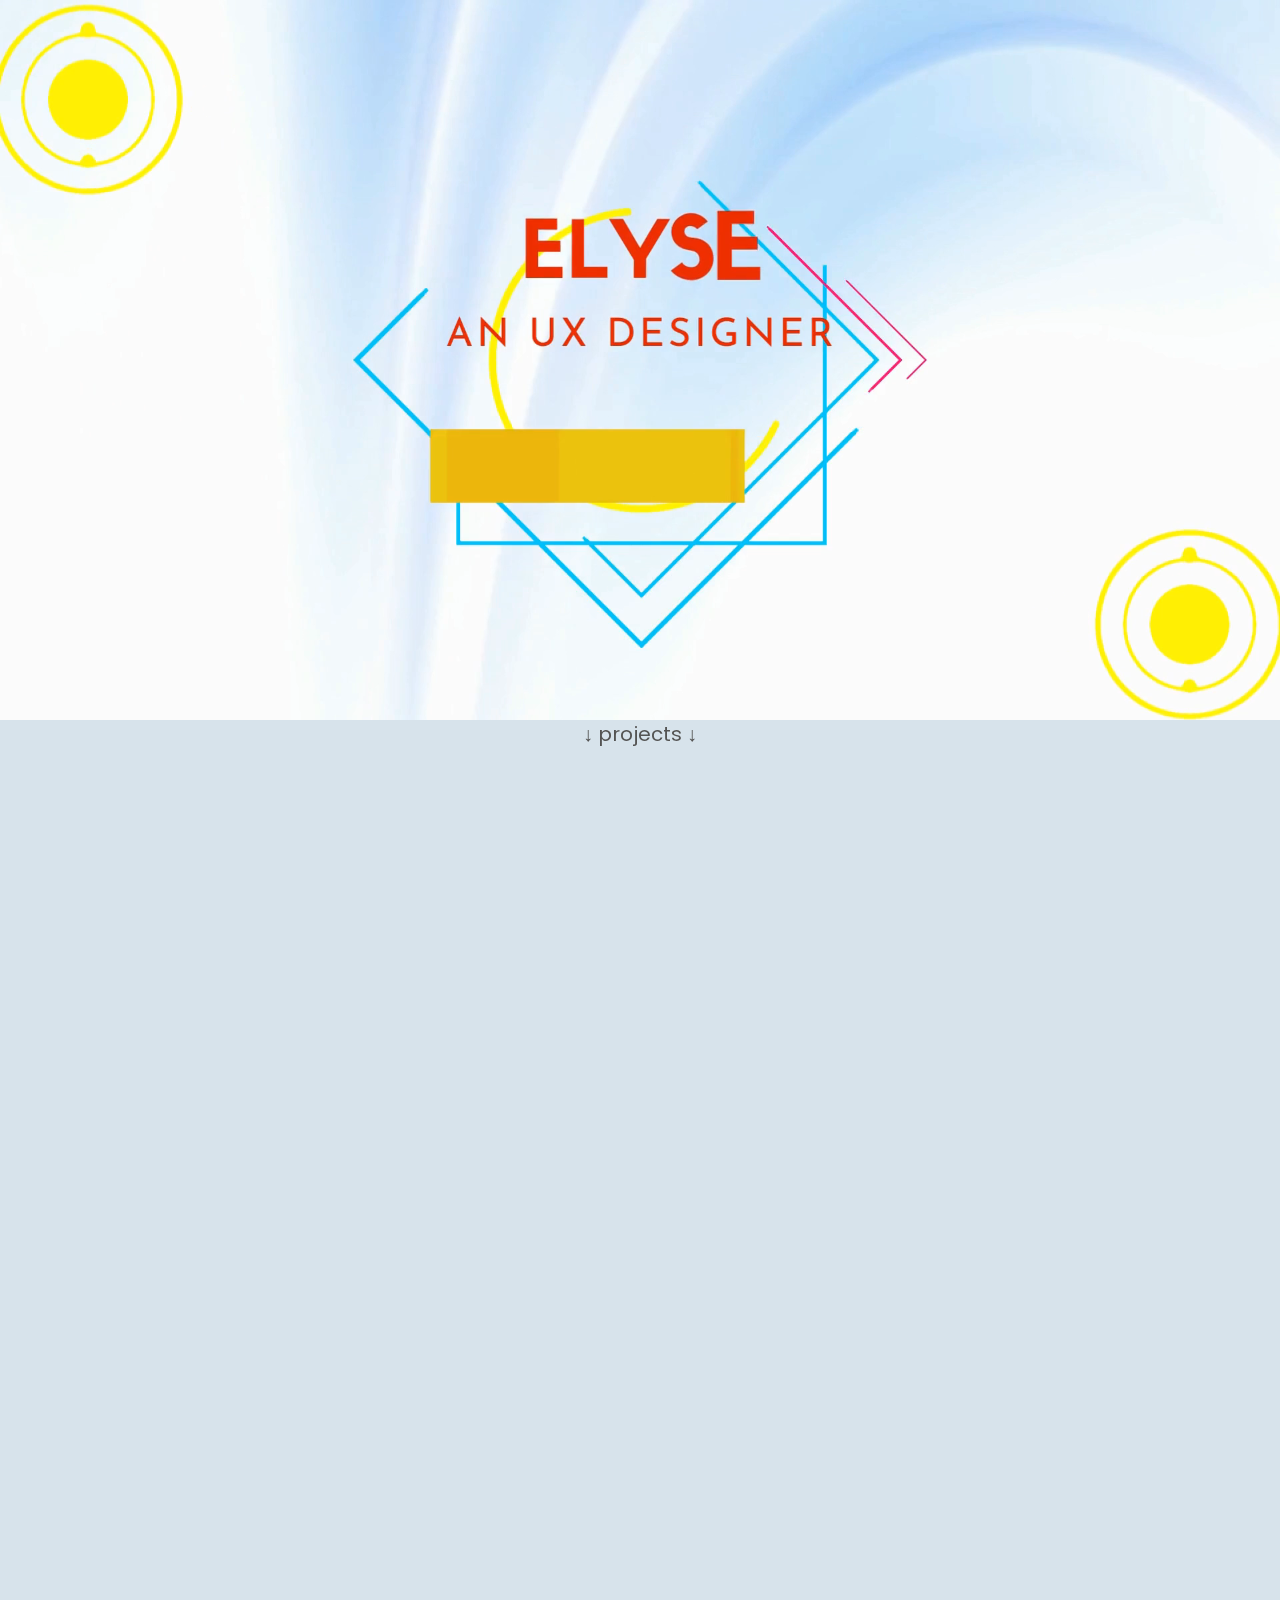
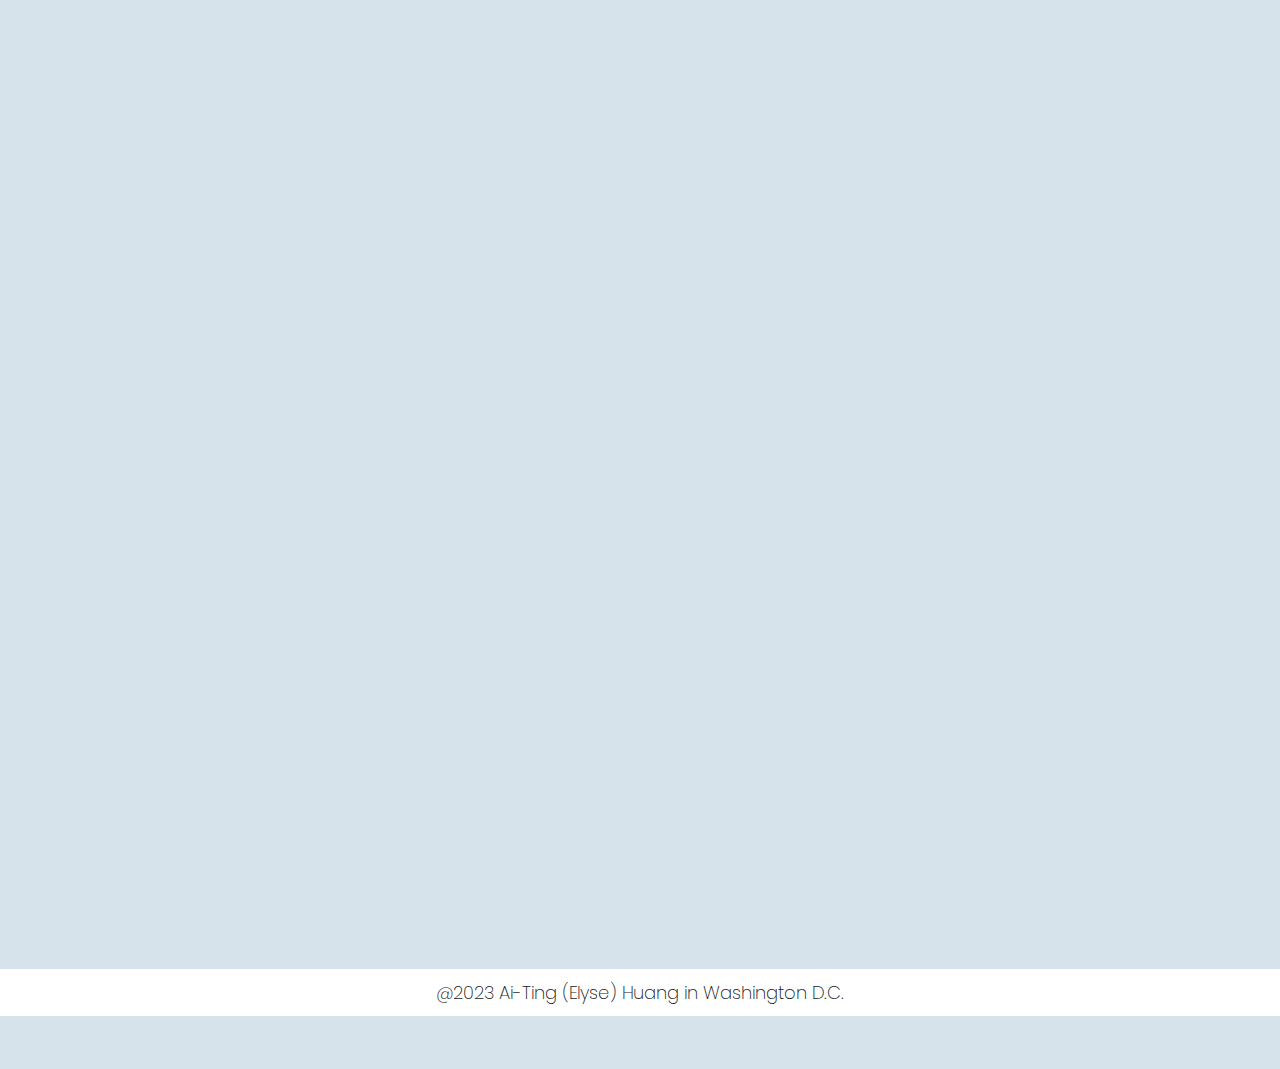
==== index.html @ 948b4566 "Initial commit" ====
<!doctype html>
<html lang="en">

<head>
	<!-- Required meta tags -->
	<meta charset="utf-8">
	<meta name="viewport" content="width=device-width, initial-scale=1, shrink-to-fit=no">

	<!-- Place favicon.ico in the root directory -->
	<link rel="shortcut icon" type="image/x-icon" href="assets/img/favicon.png">

	<!-- All CSS -->
	<link rel="stylesheet" href="assets/css/bootstrap.min.css">
	<link rel="stylesheet" href="assets/css/aos.css">
	<link rel="stylesheet" href="assets/css/magnific-popup.css">
	<link rel="stylesheet" href="assets/css/main.css">
	<title>Elyse | UI/UX | Product design</title>
</head>

<body>

	<!-- Preloader Start -->
	<div class="preloader">
		<video src="./assets/img/intro-videooo.mp4" muted loop autoplay></video>
	</div>
	<!-- Preloader End -->

	<!-- Header Area Start -->
	<div class="header-area">
		<div class="container">
			<div class="header-wrapper">
				<a href="index.html">
					<img src="./assets/img/logo.svg" alt="logo">
				</a>
				<!-- <ul class="main-menu">
                    <li><a href="index.html">Home</a></li>
                    <li><a href="about.html">About</a></li>
                    <li><a href="/#work-section">Work</a></li>
                </ul> -->
				<button class="hamburger">
					<svg width="43" height="29" viewBox="0 0 43 29" fill="none" xmlns="http://www.w3.org/2000/svg">
						<rect width="43" height="5" fill="black"/>
						<rect y="12" width="43" height="5" fill="black"/>
						<rect y="24" width="43" height="5" fill="black"/>
					</svg>
				</button>
			</div>
		</div>		
		<div class="mobile-menu">
			<button class="menu-close">
				<svg width="41" height="44" viewBox="0 0 41 44" fill="none" xmlns="http://www.w3.org/2000/svg">
					<rect width="54.8491" height="3.87759" transform="matrix(0.67125 0.741231 -0.789461 0.6138 3.24219 0.378906)" fill="white"/>
					<rect width="54.8491" height="3.87759" transform="matrix(0.67125 -0.741231 0.789461 0.6138 0.302734 41.6172)" fill="white"/>
					</svg>						
			</button>
			<ul>
				<li><a href="index.html#work-section">Work</a></li>
				<li><a href="about.html">About</a></li>
			</ul>
		</div>
	</div>
	<!-- Header Area End -->

	<!-- Banner Area Start -->
	<div class="banner-area">
		<div class="container custom-container">
			<div class="banner-wrapper">
				<h2 data-aos="fade-up">I am <span class="name">Elyse</span>, <br> 
					previously @<span style="color: #007CBA;">Linkedin</span> currently @<span style="color: #4285F4;">G</span><span style="color: #DB4437;">o</span><span style="color: #F4B400;">o</span><span style="color: #4285F4;">g</span><span style="color: #0F9D58;">l</span><span style="color: #DB4437;">e</span> <span class="hand">👋🏻</span></h2>
				<p data-aos="fade-up" data-aos-delay="100">I have a knack for building experiences that bring people together in the digital world, the physical world, or somewhere in between while sipping gallons of coffee!</p>
				<div class="group d-none" data-aos="fade-up" data-aos-delay="200">
					<a href="#">Product</a>
					<span>o</span>
					<a href="#">Architecture</a>
				</div>
			</div>
		</div>
	</div>
	<!-- Banner Area End -->
	<div class="next-area" data-aos="fade-up" data-aos-delay="300">
		<div class="container">
			<a href="#">↓ projects ↓</a>
		</div>
	</div>

	<!-- Project Area Start -->
	<div class="project-area" id="work-section">
		<div class="container custom-container">
			<div class="project-wrapper">

				<!-- Project 00 -->
				<div class="single-project project-01" data-aos="fade-up">
					<div class="single-pjct-leftbar">
						<p>UX Design + Research // AI + ML</p>
					</div>
					<div class="single-pjct-thumb">
						<a href="#">
							<img src="./assets/img/google-final.png" alt="project-01">
						</a>
					</div>
					<div class="single-pjct-content">
						<h2>Google Bard</h2>
						<p>Collaborated with Staff Designers and Product on designing task fulfillment through AI & automation workflows across Google products using Bard and Search (details cannot be revealled due to NDA).</p>
						<!-- <<a href="google.html">Explore ></a> -->
					</div>
				</div>

				<!-- Project 01 -->
				<div class="single-project project-01" data-aos="fade-up">
					<div class="single-pjct-leftbar">
						<p>UX Design + Research // AI + ML</p>
					</div>
					<div class="single-pjct-thumb">
						<a href="google.html">
							<img src="./assets/img/google-final.png" alt="project-01">
						</a>
					</div>
					<div class="single-pjct-content">
						<h2>Google Travel</h2>
						<p>Collaborated with Product and Research on evolving the Hotel Partner experience on Google via developing a comprehensive understanding of users with actionable deliverables to auto-suggest solutions to users using AI and ML. (Coming soon...)</p>
						<a href="google.html">Explore ></a>
					</div>
				</div>

				<!-- Project 02 -->
				<div class="single-project project-02" data-aos="fade-up">
					<div class="single-pjct-leftbar">
						<p>UX Design + Research // App</p>
					</div>
					<div class="single-pjct-thumb">
						<a href="experia.html">
							<img src="./assets/img/linkedin-final.png" alt="project-02">
						</a>
					</div>
					<div class="single-pjct-content">
						<h2>Linkedin</h2>
						<p>Led the redesign of an e-mail campaigns management tool to connect with internal AI and databases, with the ability to enable localization, performances, and design upgrades.</p>
						<a href="linkedin.html">Explore ></a>
					</div>
				</div>

				<!-- Project 03 -->
				<div class="single-project project-03" data-aos="fade-up">
					<div class="single-pjct-leftbar">
						<p>UX Design + Research // AI + Platforms</p>
					</div>
					<div class="single-pjct-thumb">
						<a href="#">
							<img src="./assets/img/google-ai.png" alt="project">
						</a>
					</div>
					<div class="single-pjct-content">
						<h2>BlueCross BlueShield</h2>
						<p>Led a core team of designers and researchers to build a unified experience across BCBS platforms across 13 lines of businesses. Also acted as a voice to influence the value of UX across the organization.</p>
						<a href="carefirst.html">Explore ></a>
					</div>
				</div>
				<!-- Project 04 -->
				<div class="single-project project-04" data-aos="fade-up">
					<div class="single-pjct-leftbar">
						<p>UX Research // App + Website</p>
					</div>
					<div class="single-pjct-thumb">
						<a href="#">
							<img src="./assets/img/yvr-final.png" alt="project">
						</a>
					</div>
					<div class="single-pjct-content">
						<h2>YVR Airport</h2>
						<p>Led the deisgn of an award-winning app that makes the travel experience smoother for airport passengers. The app features a 3D indoor airport map with GPS capabilities that allows users to build a detailed itinerary for their journey through YVR.</p>
						<a href="yvr-airports.html">Explore ></a>
					</div>
				</div>
				<!-- Project 05 -->
				<div class="single-project project-05" data-aos="fade-up">
					<div class="single-pjct-leftbar">
						<p>Product Development // Installation</p>
					</div>
					<div class="single-pjct-thumb">
						<a href="#">
							<img src="./assets/img/colligo-final.png" alt="project">
						</a>
					</div>
					<div class="single-pjct-content">
						<h2>Colligo</h2>
						<p>Led the design of an entire suite to #1 provider for mobile SharePoint/Office 365 collaboration and content management that aims to provide enterprise workers a more efficient way to access the most relevant data and messages across multiple enterprise systems.</p>
						<a href="colligo.html">Explore ></a>
					</div>
				</div>

			</div>
		</div>
	</div>
	<!-- Project Area End -->

	<!-- Thanks Area Start -->
	<div class="thanks-area" data-aos="fade-up">
		<div class="container">
			<div class="thanks-content">
				<h4>Thanks for checking out my work! <span class="hand">🙌🏻</span> <br>
					tap to know more about <a href="#">me</a> or look at my <a href="https://www.linkedin.com/in/ai-ting-elyse-huang-8380a046/" target="_blank">LinkedIn!</a></h4>
			</div>
		</div>
	</div>
	<!-- Thanks Area End -->
	
	<!-- Footer Area Start -->
	<div class="footer-area">
		<div class="container">
			<div class="footer-content">
				<p>@2023 Ai-Ting (Elyse) Huang in Washington D.C.</p>
			</div>
		</div>
	</div>
	<!-- Footer Area End -->


	<!-- Optional JavaScript -->
	<!-- jQuery first, then Popper.js, then Bootstrap JS -->
	<script src="assets/js/jquery-3.5.1.min.js"></script>
	<script src="assets/js/popper.min.js"></script>
	<script src="assets/js/bootstrap.min.js"></script>
	<script src="assets/js/aos.js"></script>
	<script src="assets/js/jquery.magnific-popup.min.js"></script>
	<script src="assets/js/script.js"></script>
</body>

</html>
---- assets/css/main.css ----
/*------------------------------------------------------------------------------
	Template Name: Starter Project Template.
-------------------------------------------------------------------------------*/
/* Default Css */
@import url("https://fonts.googleapis.com/css2?family=Poppins:wght@200;300;400;500;600;700;800;900&display=swap");
body {
  color: #181818;
  font-size: 16px;
  font-family: "Poppins", sans-serif;
  font-weight: 400;
  background-color: #D7E3EB;
}

img {
  max-width: 100%;
  -webkit-transition: all 0.3s linear 0s;
  -moz-transition: all 0.3s linear 0s;
  -ms-transition: all 0.3s linear 0s;
  -o-transition: all 0.3s linear 0s;
  transition: all 0.3s linear 0s;
}

/* Shadow and Outline */
a {
  text-decoration: none;
  -webkit-transition: all 0.3s linear 0s;
  -moz-transition: all 0.3s linear 0s;
  -ms-transition: all 0.3s linear 0s;
  -o-transition: all 0.3s linear 0s;
  transition: all 0.3s linear 0s;
}
a:active, a:hover {
  text-decoration: none;
}

button,
.btn {
  -webkit-transition: all 0.3s linear 0s;
  -moz-transition: all 0.3s linear 0s;
  -ms-transition: all 0.3s linear 0s;
  -o-transition: all 0.3s linear 0s;
  transition: all 0.3s linear 0s;
  outline: none;
  background-color: transparent;
  border: none;
  padding: 0;
}
button:active, button:hover, button:focus,
.btn:active,
.btn:hover,
.btn:focus {
  outline: 0;
}

button:focus,
input:focus,
input:focus,
textarea,
textarea:focus,
.btn:focus {
  outline: 0;
  box-shadow: none;
}

.form-control:focus {
  color: #181818;
  background-color: transparent;
  outline: 0;
  box-shadow: none;
}

.btn:hover,
.btn:focus {
  outline: 0;
  box-shadow: none;
  color: #fff;
}

/* Heading */
h1,
h2,
h3,
h4,
h5,
h6 {
  color: #181818;
  font-weight: 700;
  margin-bottom: 0px;
}

h1 a,
h2 a,
h3 a,
h4 a,
h5 a,
h6 a {
  color: inherit;
}

h1 {
  font-size: 48px;
  line-height: 1.3;
}

h2 {
  font-size: 36px;
  line-height: 1.3;
}

h3 {
  font-size: 28px;
  line-height: 1.3;
}

h4 {
  font-size: 24px;
  line-height: 1.2;
}

h5 {
  font-size: 20px;
  line-height: 1.2;
}

h6 {
  font-size: 16px;
  line-height: 1.2;
}

hr {
  margin: 20px 0;
  border-color: #352323;
}

ol {
  list-style: decimal;
}

ol ol ol {
  list-style: lower-roman;
}

ol ol {
  list-style: lower-alpha;
}

p:last-child {
  margin-bottom: 0;
}

.container,
.container-fluid {
  padding: 0px 20px;
}

.s-py-100 {
  padding: 100px 0px;
}

.s-py-50 {
  padding: 50px 0px;
}

.s-py-100-50 {
  padding: 100px 0px 50px;
}

.s-py-50-100 {
  padding: 50px 0px 100px;
}

.s-pt-50 {
  padding-top: 50px;
}

.s-pb-50 {
  padding-bottom: 50px;
}

.s-pt-100 {
  padding-top: 100px;
}

.s-pb-100 {
  padding-bottom: 100px;
}

.s-py-70 {
  padding: 70px 0px;
}

.s-pt-70 {
  padding-top: 70px;
}

.s-pb-70 {
  padding-bottom: 70px;
}

.s-my-50-100 {
  margin: 50px 0px 100px;
}

.margin-0 {
  margin: 0 !important;
}

@media screen and (max-width: 991px) {
  .s-py-100 {
    padding: 70px 0px;
  }
  .s-py-50 {
    padding: 35px 0px;
  }
  .s-py-100-50 {
    padding: 70px 0px 35px;
  }
  .s-py-50-100 {
    padding: 35px 0px 70px;
  }
  .s-pt-50 {
    padding-top: 35px;
  }
  .s-pb-50 {
    padding-bottom: 35px;
  }
  .s-pt-100 {
    padding-top: 70px;
  }
  .s-pb-100 {
    padding-bottom: 70px;
  }
  .s-pt-80 {
    padding-top: 50px;
  }
  .s-my-50-100 {
    margin: 35px 0px 70px;
  }
}
@media screen and (max-width: 575px) {
  .s-py-100 {
    padding: 50px 0px;
  }
  .s-pt-50 {
    padding-top: 25px;
  }
  .s-py-50 {
    padding: 25px 0px;
  }
  .s-py-100-50 {
    padding: 50px 0px 25px;
  }
  .s-py-50-100 {
    padding: 25px 0px 50px;
  }
  .s-pb-50 {
    padding-bottom: 25px;
  }
  .s-pt-100 {
    padding-top: 50px;
  }
  .s-py-70 {
    padding: 50px 0px;
  }
  .s-pt-70 {
    padding-top: 50px;
  }
  .s-pb-70 {
    padding-bottom: 50px;
  }
  .s-pb-100 {
    padding-bottom: 50px;
  }
  .s-pt-80 {
    padding-top: 40px;
  }
  .s-my-50-100 {
    margin: 25px 0px 50px;
  }
}
.section-title {
  margin-bottom: 50px;
  text-align: center;
}
.section-title h4 {
  font-size: 22px;
  font-weight: 600;
  line-height: 1;
  margin: 0;
  padding: 0;
}
.section-title p {
  font-size: 17px;
  font-weight: 200;
  margin-top: 15px;
  margin-bottom: 0;
}

@media screen and (max-width: 767px) {
  .section-title {
    margin-bottom: 30px;
  }
}
.page-bg-primary {
  background-color: #fe0000;
}

.page-color-primary {
  color: #fe0000;
}

.page-v2 .page-bg-primary {
  background-color: #2980b9;
}
.page-v2 .page-color-primary {
  color: #2980b9;
}

.page-v3 .page-bg-primary {
  background-color: #0a3d62;
}
.page-v3 .page-color-primary {
  color: #0a3d62;
}

/* Overlay */
[data-overlay] {
  position: relative;
  background-size: cover;
  background-repeat: no-repeat;
  background-position: center center;
}
[data-overlay]::before {
  position: absolute;
  left: 0;
  top: 0;
  right: 0;
  bottom: 0;
  content: "";
}

[data-overlay=light]::before {
  background-color: #fff;
}

[data-overlay=dark]::before {
  background-color: #000;
}

[data-overlay=theme]::before {
  background-color: #f9506f;
}

[data-opacity="1"]::before {
  opacity: 0.1;
}

[data-opacity="2"]::before {
  opacity: 0.2;
}

[data-opacity="3"]::before {
  opacity: 0.3;
}

[data-opacity="4"]::before {
  opacity: 0.4;
}

[data-opacity="5"]::before {
  opacity: 0.5;
}

[data-opacity="6"]::before {
  opacity: 0.6;
}

[data-opacity="7"]::before {
  opacity: 0.7;
}

[data-opacity="8"]::before {
  opacity: 0.8;
}

[data-opacity="9"]::before {
  opacity: 0.9;
}

.header-area {
  padding: 13px 0px;
}

.header-wrapper {
  padding: 0px 150px;
  display: flex;
  align-items: center;
  justify-content: space-between;
  gap: 20px;
}

.mobile-menu {
  position: absolute;
  content: "";
  width: 100%;
  height: 100%;
  background-color: #181818;
  z-index: 99;
  top: 0;
  right: 0;
  padding: 20px 150px;
  text-align: right;
  clip-path: polygon(50% 0, 100% 0, 100% 100%, 50% 100%);
  opacity: 0;
  visibility: hidden;
  transition: all 0.3s ease-in-out;
  display: flex;
  flex-direction: column;
  align-items: flex-end;
  justify-content: flex-start;
}
.mobile-menu.menu-active {
  clip-path: polygon(0 0, 100% 0, 100% 100%, 0 100%);
  opacity: 1;
  visibility: visible;
}
.mobile-menu.menu-active ul li {
  transform: translateY(0px);
  opacity: 1;
  visibility: visible;
}
.mobile-menu.menu-active ul li:first-child {
  transition-duration: 1s;
}
.mobile-menu.menu-active ul li:last-child {
  transition-duration: 2s;
}
.mobile-menu.menu-active .menu-close {
  transform: scale(1);
  transition-duration: 0.5s;
}

.menu-close {
  transform: scale(0);
}

.mobile-menu {
  text-align: right;
}
.mobile-menu ul {
  margin-top: 50px;
  list-style: none;
}
.mobile-menu ul li {
  display: block;
  margin-top: 20px;
  transform: translateY(50px);
  opacity: 0;
  visibility: hidden;
}
.mobile-menu ul li:first-child {
  margin-top: 0px;
}
.mobile-menu ul li a {
  display: block;
  font-size: 70px;
  font-weight: 200;
  line-height: 1;
  color: #fff;
}

@media screen and (max-width: 1400px) {
  .header-wrapper {
    padding: 0px 0px;
  }
}
@media screen and (max-width: 991px) {
  .mobile-menu {
    padding: 20px 100px;
  }
}
@media screen and (max-width: 767px) {
  .mobile-menu {
    padding: 20px 50px;
  }
  .mobile-menu ul li a {
    font-size: 40px;
  }
}
@media screen and (max-width: 575px) {
  .mobile-menu {
    padding: 20px 20px;
  }
  button.hamburger svg {
    width: 30px;
  }
  button.menu-close svg {
    width: 30px;
  }
}
.banner-area {
  padding: 200px 0px;
}

.banner-wrapper {
  max-width: 1085px;
  margin: 0 auto;
}
.banner-wrapper h2 {
  font-weight: 400;
  font-size: 26px;
}
.banner-wrapper h2 span {
  font-weight: 700;
}
.banner-wrapper h2 .name {
  color: #DE1F00;
  text-decoration: underline;
}
.banner-wrapper h2 .hand {
  animation-name: wave-animation;
  animation-duration: 2.5s;
  animation-iteration-count: infinite;
  transform-origin: 70% 70%;
  display: inline-block;
}
.banner-wrapper p {
  font-size: 26px;
  font-weight: 400;
  color: #181818;
  margin-top: 45px;
}
.banner-wrapper .group {
  display: flex;
  align-items: center;
  color: #545453;
  font-size: 24px;
  gap: 8px;
  margin-top: 30px;
}
.banner-wrapper .group a {
  text-decoration: underline;
  color: #545453;
}

@keyframes wave-animation {
  0% {
    transform: rotate(0deg);
  }
  10% {
    transform: rotate(14deg);
  }
  20% {
    transform: rotate(-8deg);
  }
  30% {
    transform: rotate(14deg);
  }
  40% {
    transform: rotate(-4deg);
  }
  50% {
    transform: rotate(10deg);
  }
  60% {
    transform: rotate(0deg);
  }
  100% {
    transform: rotate(0deg);
  }
}
.next-area {
  text-align: center;
  margin-bottom: 135px;
}
.next-area a {
  font-size: 20px;
  color: #545453;
  display: inline-block;
}

@media screen and (max-width: 1199px) {
  .banner-area {
    padding: 150px 0px;
  }
  .next-area {
    margin-bottom: 60px;
  }
}
@media screen and (max-width: 767px) {
  .next-area {
    margin-bottom: 20px;
  }
  .banner-area {
    padding: 120px 0px;
  }
  .banner-wrapper {
    text-align: center;
  }
  .banner-wrapper h2, .banner-wrapper p {
    font-size: 30px;
  }
  .banner-wrapper .group {
    justify-content: center;
    font-size: 20px;
    margin-top: 20px;
  }
}
@media screen and (max-width: 575px) {
  .banner-area {
    padding: 100px 0px;
  }
  .banner-wrapper h2, .banner-wrapper p {
    font-size: 24px;
  }
  .banner-wrapper .group {
    font-size: 18px;
  }
}
.project-area {
  padding: 50px 0px;
}

.project-wrapper {
  max-width: 1042px;
  margin: 0 auto;
  display: grid;
  grid-gap: 100px;
}

.single-project {
  display: flex;
  box-shadow: 0px 1px 39px 6px rgba(0, 0, 0, 0.12);
  border-radius: 5px;
  position: relative;
  z-index: 1;
  background-color: #fff;
  overflow: hidden;
}
.single-project::before {
  position: absolute;
  content: "";
  width: 100%;
  height: 100%;
  right: 0;
  bottom: 0;
  z-index: -1;
  background-image: url(../img/project-gradient.png);
  background-size: cover;
  background-position: center;
  background-repeat: no-repeat;
  opacity: 0;
  transition: all 0.3s ease-in-out;
}
.single-project:hover::before {
  opacity: 1;
}
.single-project:hover .single-pjct-leftbar p {
  color: #fff;
}
.single-project:hover .single-pjct-content a,
.single-project:hover .single-pjct-content p,
.single-project:hover .single-pjct-content h2 {
  color: #fff;
}

.single-pjct-leftbar {
  width: 48px;
  position: relative;
  flex: none;
  font-weight: 300;
  transition: all 0.3s ease-in-out;
}
.single-pjct-leftbar p {
  transform: rotate(-90deg) translatex(140px) translateY(-131px);
  position: absolute;
  white-space: nowrap;
  bottom: 20px;
  font-size: 17px;
  color: #000000;
  font-weight: 200;
  transition: all 0.3s ease-in-out;
}

.single-pjct-thumb {
  max-width: 425px;
  width: 100%;
}

.single-pjct-content {
  flex: 1;
  padding: 25px 15px 25px 5px;
  display: flex;
  justify-content: center;
  flex-direction: column;
}
.single-pjct-content h2 {
  font-size: 32px;
  font-weight: 600;
  color: #000000;
  transition: all 0.3s ease-in-out;
}
.single-pjct-content p {
  color: #000000;
  font-weight: 300;
  font-size: 13px;
  transition: all 0.3s ease-in-out;
  margin-top: 20px;
}
.single-pjct-content a {
  color: #000;
  font-size: 15px;
  display: inline-block;
  margin-top: 20px;
  text-decoration: underline;
  transition: all 0.3s ease-in-out;
}

.project-01 .single-pjct-leftbar p {
  transform: rotate(-90deg) translatex(140px) translateY(-105px);
}

.project-02 .single-pjct-leftbar p {
  transform: rotate(-90deg) translatex(140px) translateY(-95px);
}

.project-03 .single-pjct-leftbar p {
  transform: rotate(-90deg) translatex(160px) translateY(-134px);
}

.project-04 .single-pjct-leftbar p {
  transform: rotate(-90deg) translatex(140px) translateY(-98px);
}

.project-05 .single-pjct-leftbar p {
  transform: rotate(-90deg) translatex(160px) translateY(-124px);
}

.project-06 .single-pjct-leftbar p {
  transform: rotate(-90deg) translatex(110px) translateY(-105px);
}

@media screen and (max-width: 991px) {
  .single-project {
    flex-direction: column;
  }
  .project-wrapper {
    grid-gap: 70px;
  }
  .single-pjct-leftbar {
    display: none;
  }
  .single-pjct-thumb {
    max-width: 100%;
  }
  .single-pjct-thumb img {
    width: 100%;
  }
  .single-pjct-content {
    padding: 20px;
  }
  .single-pjct-content a {
    margin-top: 5px;
  }
}
@media screen and (max-width: 575px) {
  .project-wrapper {
    grid-gap: 50px;
  }
  .single-pjct-content {
    padding: 20px;
  }
  .single-pjct-content h2 {
    font-size: 30px;
  }
  .single-pjct-content p {
    margin-top: 10px;
  }
}
.thanks-area {
  padding: 100px 0px;
}

.thanks-content {
  text-align: center;
}
.thanks-content h4 {
  font-size: 25px;
  color: #181818;
  font-weight: 200;
  line-height: 1.7;
}
.thanks-content h4 a {
  font-weight: 700;
  text-decoration: underline;
  color: #DE1F00;
}

@media screen and (max-width: 991px) {
  .thanks-area {
    padding: 50px 0px;
  }
}
@media screen and (max-width: 767px) {
  .thanks-area {
    padding: 20px 0px 50px;
  }
  .thanks-content h4 {
    font-size: 26px;
  }
}
@media screen and (max-width: 505px) {
  .thanks-content h4 {
    font-size: 24px;
  }
}
.footer-area {
  padding: 10px 0px;
  background-color: #fff;
}

.footer-content {
  text-align: center;
  font-size: 18px;
  color: #181818;
  font-weight: 200;
}
.footer-content p {
  font-size: 18px;
}

@media screen and (max-width: 767px) {
  .footer-content p {
    font-size: 15px;
  }
}
.about-banner-area {
  padding: 50px 0px 30px;
}

.work-proof-wrapper,
.about-banner-wrapper {
  max-width: 1036px;
  margin: 0 auto;
}

.about-banner-top-content {
  text-align: left;
}
.about-banner-top-content h1 {
  font-size: 40px;
  font-weight: 300;
  color: #fff;
  line-height: 1.7;
}
.about-banner-top-content h1 span {
  font-weight: 600;
  color: #DE1F00;
}

.about-banner-wrap {
  display: flex;
  gap: 40px;
  justify-content: space-between;
  margin-top: 70px;
}

.about-banner-content {
  max-width: 560px;
  width: 100%;
}
.about-banner-content p {
  font-size: 15px;
  color: #fff;
  font-weight: 200;
  margin-top: 30px;
}
.about-banner-content p a {
  font-weight: 600;
  text-decoration: underline;
  color: #fff;
}
.about-banner-content p:first-child {
  margin-top: 0;
}

.about-banner-thumb {
  max-width: 321px;
  width: 100%;
}
.about-banner-thumb img {
  width: 100%;
}

.about-banner-link-group {
  margin-top: 60px;
  display: flex;
  align-items: center;
  color: #fff;
  gap: 10px;
  font-size: 18px;
  font-weight: 300;
}
.about-banner-link-group a {
  font-weight: 600;
  text-decoration: underline;
  color: #fff;
}

@media screen and (max-width: 767px) {
  .about-banner-top-content h1 {
    line-height: 1.5;
  }
  .about-banner-wrap {
    margin-top: 50px;
    flex-direction: column-reverse;
  }
}
@media screen and (max-width: 575px) {
  .about-banner-top-content h1 {
    font-size: 30px;
  }
  .about-banner-top-content p {
    font-size: 17px;
    margin-top: 20px;
  }
  .about-banner-link-group {
    margin-top: 50px;
  }
}
.work-proof-area {
  padding: 50px 0px 0px;
}

.singel-work-proof {
  display: flex;
  align-items: center;
  justify-content: space-between;
  gap: 40px;
  margin-top: 100px;
}
.singel-work-proof:first-child {
  margin-top: 0;
}
.singel-work-proof:nth-child(even) {
  flex-direction: row-reverse;
}

.singel-work-thumb {
  width: 270px;
  height: 270px;
  border-radius: 50%;
  flex: none;
  overflow: hidden;
}
.singel-work-thumb img {
  width: 100%;
}
.singel-work-thumb video {
  width: 100%;
  height: 100%;
}

.singel-work-content {
  max-width: 750px;
  width: 100%;
}
.singel-work-content p {
  font-size: 18px;
  color: #fff;
  font-weight: 200;
}
.singel-work-content p a {
  font-weight: 600;
  text-decoration: underline;
  color: #fff;
}
.singel-work-content p span {
  font-weight: 600;
}

@media screen and (max-width: 991px) {
  .work-proof-area {
    padding: 20px 0px;
  }
  .singel-work-proof {
    margin-top: 70px;
  }
}
@media screen and (max-width: 767px) {
  .singel-work-proof {
    gap: 30px;
  }
  .singel-work-thumb {
    width: 200px;
    height: 200px;
  }
}
@media screen and (max-width: 575px) {
  .singel-work-proof {
    gap: 30px;
    flex-direction: column;
  }
  .singel-work-proof:nth-child(even) {
    flex-direction: column;
  }
  .singel-work-content p {
    font-size: 17px;
  }
  .work-proof-area {
    padding: 0px 0px;
  }
}
.reach-out-area {
  padding: 50px 0px;
}

.reachout-content {
  text-align: center;
  max-width: 1140px;
  margin: 0 auto;
}
.reachout-content h2 {
  font-size: 24px;
  font-weight: 200;
  color: #fff;
  line-height: 1.7;
}
.reachout-content h2 a {
  font-weight: 700;
  color: #fff;
}

@media screen and (max-width: 991px) {
  .reach-out-area {
    padding: 100px 0px;
  }
}
@media screen and (max-width: 767px) {
  .reachout-content h2 {
    font-size: 24px;
    font-weight: 200;
    color: #fff;
    line-height: 1.5;
  }
  .reach-out-area {
    padding: 70px 0px;
  }
}
.google-banner-area {
  padding: 115px 0px;
}

.google-banner-wrapper {
  max-width: 1632px;
  margin: 0 auto;
  display: flex;
  align-items: center;
  justify-content: space-between;
  gap: 40px;
}

.google-banner-thumb {
  max-width: 1000px;
  width: 100%;
  display: grid;
  grid-template-columns: 1fr 1fr;
  grid-gap: 10px;
}
.google-banner-thumb img {
  width: 100%;
}

.google-banner-content {
  max-width: 572px;
  width: 100%;
}
.google-banner-content h4 {
  font-size: 22px;
  font-weight: 600;
  color: #4285F4;
}
.google-banner-content .single-content {
  margin-top: 20px;
}
.google-banner-content .single-content h6 {
  font-size: 16px;
  font-weight: 400;
  color: #181818;
}
.google-banner-content .single-content p {
  font-size: 16px;
  font-weight: 200;
  color: #181818;
  padding: 0;
  margin: 0;
  margin-top: 10px;
}
.google-banner-content .single-content p a {
  color: #000;
  font-weight: 400;
  text-decoration: underline;
}

.google-image-area {
  padding: 50px 0px;
}

.google-image {
  max-width: 1365px;
  margin: 0 auto;
}
.google-image img {
  width: 100%;
}

.next-project {
  padding: 50px 0px;
}
.next-project a {
  display: flex;
  align-items: center;
  gap: 10px;
  font-size: 18px;
  font-weight: 400;
  justify-content: center;
  color: #000;
}

@media screen and (max-width: 1199px) {
  .google-banner-area {
    padding: 80px 0px;
  }
}
@media screen and (max-width: 991px) {
  .google-banner-wrapper {
    flex-direction: column;
  }
  .google-banner-content {
    max-width: 100%;
  }
}
@media screen and (max-width: 767px) {
  .google-image-area {
    padding: 0px 0px 50px;
  }
  .google-banner-area {
    padding: 70px 0px;
  }
}
@media screen and (max-width: 575px) {
  .google-banner-area {
    padding: 50px 0px;
  }
}
.architecture-banner-area {
  padding: 100px 0px;
}

.architecture-banner-content {
  max-width: 1148px;
  margin: 0 auto;
}
.architecture-banner-content h1 {
  font-size: 30px;
  line-height: 1.7;
  color: #000;
  font-weight: 200;
}
.architecture-banner-content h1 span {
  color: #DE1F00;
  font-weight: 400;
}
.architecture-banner-content h1 a {
  color: #000;
  font-weight: 400;
  text-decoration: underline;
}

@media screen and (max-width: 1199px) {
  .architecture-banner-area {
    padding: 70px 0px;
  }
}
@media screen and (max-width: 767px) {
  .architecture-banner-content h1 {
    font-size: 26px;
    line-height: 1.5;
  }
}
@media screen and (max-width: 575px) {
  .architecture-banner-area {
    padding: 50px 0px;
  }
  .architecture-banner-content h1 {
    font-size: 24px;
  }
}
.arc-project-area {
  padding: 0px 0px 50px;
}

.arc-project-wrapper {
  max-width: 1148px;
  margin: 0 auto;
  display: grid;
  grid-template-columns: 1fr 1fr;
  grid-gap: 40px;
}

.arc-single-project {
  position: relative;
  overflow: hidden;
  border-radius: 5px;
}
.arc-single-project::before {
  position: absolute;
  content: "";
  width: 100%;
  height: 100%;
  background-color: #fff;
  opacity: 0;
  top: 0;
  left: 0;
  z-index: 1;
  transition: all 0.3s ease-in-out;
}
.arc-single-project img {
  width: 100%;
  transition: all 0.5s ease-in-out;
  transform: scale(1);
}
.arc-single-project .content {
  position: absolute;
  z-index: 2;
  content: "";
  width: 100%;
  height: 100%;
  top: 0;
  left: 0;
  display: flex;
  align-items: center;
  justify-content: center;
  text-align: center;
  overflow: auto;
}
.arc-single-project .content div {
  text-align: center;
  max-width: 490px;
  margin: 0 auto;
  margin: 20px;
}
.arc-single-project .content div h2 {
  font-size: 30px;
  color: #000;
  font-weight: 600;
}
.arc-single-project .content div h2 a {
  color: #000;
}
.arc-single-project .content div span {
  font-size: 18px;
  font-weight: 200;
  display: block;
  margin-top: 20px;
}
.arc-single-project .content div h4 {
  color: #000;
  font-size: 18px;
  font-weight: 400;
  margin-top: 20px;
  line-height: 1.7;
}
.arc-single-project .content div h4 a {
  color: #000;
}
.arc-single-project .content div h2, .arc-single-project .content div span, .arc-single-project .content div h4 {
  transform: translateY(50px);
  opacity: 0;
  visibility: hidden;
}
.arc-single-project:hover::before {
  opacity: 0.8;
}
.arc-single-project:hover img {
  transform: scale(1.1);
}
.arc-single-project:hover div h2, .arc-single-project:hover div span, .arc-single-project:hover div h4 {
  transform: translateY(0px);
  opacity: 1;
  visibility: visible;
}
.arc-single-project:hover div h2 {
  transition-duration: 0.5s;
}
.arc-single-project:hover div span {
  transition-duration: 1s;
}
.arc-single-project:hover div h4 {
  transition-duration: 1.5s;
}

@media screen and (max-width: 991px) {
  .arc-project-area {
    padding: 0px 0px 0px;
  }
  .arc-project-wrapper {
    grid-template-columns: 1fr;
    grid-gap: 30px;
  }
}
@media screen and (max-width: 575px) {
  .arc-single-project .content div h2 {
    font-size: 24px;
  }
  .arc-single-project .content div span {
    font-size: 16px;
    margin-top: 15px;
  }
  .arc-single-project .content div h4 {
    font-size: 17px;
    margin-top: 15px;
  }
}
.page-banner-area {
  padding: 150px 0px 50px;
}

.page-banner-content {
  text-align: center;
  max-width: 865px;
  margin: 0 auto;
}
.page-banner-content h1 {
  color: #181818;
  font-size: 50px;
  font-weight: 600;
}
.page-banner-content p {
  font-size: 20px;
  color: #181818;
  font-weight: 200;
  margin-top: 25px;
}

.page-banner-video {
  margin-top: 50px;
}

@media screen and (max-width: 991px) {
  .page-banner-area {
    padding: 100px 0px 50px;
  }
  .page-banner-content h1 {
    font-size: 40px;
  }
  .page-banner-video {
    margin-top: 30px;
  }
}
@media screen and (max-width: 575px) {
  .page-banner-area {
    padding: 70px 0px 30px;
  }
  .page-banner-content h1 {
    font-size: 30px;
  }
  .page-banner-content p {
    font-size: 17px;
    margin-top: 20px;
  }
  .page-banner-video {
    max-width: 350px;
    margin: 30px auto 0px;
  }
  .page-banner-video video {
    width: 100%;
  }
}
.page-about-area {
  padding: 50px 0px 100px;
}

.page-about-wrapper {
  display: flex;
  align-items: flex-start;
  justify-content: flex-start;
  gap: 125px;
}

.page-about-content {
  max-width: 60%;
  width: 100%;
}
.page-about-content h4 {
  font-size: 20px;
  font-weight: 600;
  color: #181818;
  margin-bottom: 25px;
}
.page-about-content p {
  color: #181818;
  margin-bottom: 20px;
  font-weight: 300;
  line-height: 1.7;
  text-align: justify;
}
.page-about-content p:last-child {
  margin-bottom: 0;
}

.page-about-list {
  max-width: 40%;
  width: 100%;
}
.page-about-list h4 {
  font-size: 20px;
  font-weight: 600;
  color: #181818;
  margin-bottom: 25px;
  display: flex;
  align-items: center;
  gap: 5px;
}
.page-about-list h4:last-child {
  margin-bottom: 0;
}
.page-about-list h4 > span {
  font-size: 14px;
  font-weight: 300;
}
.page-about-list ul {
  margin-bottom: 25px;
  padding-left: 20px;
}
.page-about-list ul li {
  font-weight: 300;
  margin-bottom: 10px;
  font-size: 14px;
}
.page-about-list ul li:last-child {
  margin-bottom: 0;
}

@media screen and (max-width: 991px) {
  .page-about-area {
    padding: 35px 0px 70px;
  }
}
@media screen and (max-width: 767px) {
  .page-about-wrapper {
    flex-direction: column;
  }
  .page-about-content {
    max-width: 100%;
  }
  .page-about-content h4 {
    font-size: 18px;
    margin-bottom: 20px;
  }
  .page-about-list {
    max-width: 100%;
  }
  .page-about-list h4 {
    font-size: 18px;
    margin-bottom: 20px;
  }
}
@media screen and (max-width: 991px) {
  .page-about-area {
    padding: 30px 0px 60px;
  }
}
.page-statement-content {
  text-align: center;
  max-width: 675px;
  margin: 0 auto;
}
.page-statement-content h4 {
  font-size: 22px;
  line-height: 1.3;
  color: #fff;
  font-weight: 600;
}
.page-statement-content p {
  font-size: 17px;
  color: #fff;
  margin-top: 15px;
  font-weight: 200;
  line-height: 1.7;
  margin-bottom: 0;
}
.page-statement-content h2 {
  font-size: 30px;
  font-weight: 500;
  color: #fff;
  margin-top: 50px;
}

.page-statement-area-v2 {
  max-width: 100%;
}

@media screen and (max-width: 767px) {
  .page-statement-content h4 {
    font-size: 20px;
  }
  .page-statement-content h2 {
    font-size: 24px;
    margin-top: 30px;
  }
}
.page-roadmap-content {
  max-width: 1600px;
  margin: 0 auto;
  text-align: center;
}
.page-roadmap-content h3 {
  line-height: 1;
  font-size: 22px;
  font-weight: 600;
  margin-bottom: 50px;
}
.page-roadmap-content .pblm-soltion {
  display: grid;
  grid-template-columns: 1fr 1fr;
  grid-gap: 10px;
  margin-bottom: 30px;
}
.page-roadmap-content .pblm-soltion h6 {
  padding-left: 10px;
  font-size: 16px;
  font-weight: 300;
  line-height: 1;
  padding-bottom: 10px;
  border-bottom: 1px solid #181818;
  text-align: left;
}
.page-roadmap-content img {
  width: auto;
  max-width: 100%;
}

@media screen and (max-width: 575px) {
  .page-roadmap-content h3 {
    font-size: 20px;
    margin-bottom: 30px;
  }
  .page-roadmap-content .pblm-soltion {
    margin-bottom: 20px;
  }
  .page-roadmap-content .pblm-soltion h6 {
    font-size: 15px;
    padding-left: 0;
  }
}
.page-process-content {
  text-align: center;
}
.page-process-content h2 {
  font-size: 17px;
  font-weight: 400;
  color: #fff;
  line-height: 1.6;
}

@media screen and (max-width: 767px) {
  .page-process-content h2 {
    font-size: 24px;
  }
}
.research-wrapper {
  display: flex;
  gap: 30px;
  justify-content: space-between;
}

.research-content {
  max-width: 700px;
  width: 100%;
}
.research-content .section-title {
  margin-bottom: 30px;
  text-align: left;
}
.research-content p {
  font-size: 16px;
  color: #181818;
  font-weight: 200;
  margin-bottom: 30px;
}
.research-content p:last-child {
  margin-bottom: 0;
}
.research-content ol {
  padding-left: 18px;
  margin-bottom: 30px;
}
.research-content ol li {
  font-size: 16px;
  color: #181818;
  font-weight: 200;
  margin-bottom: 7px;
}
.research-content ol li:last-child {
  margin-bottom: 0;
}

.research-image {
  max-width: 600px;
  width: 100%;
}
.research-image img {
  width: 100%;
}

@media screen and (max-width: 991px) {
  .research-wrapper {
    flex-direction: column;
  }
  .research-content,
  .research-image {
    max-width: 100%;
  }
}
@media screen and (max-width: 575px) {
  .research-content .section-title {
    margin-bottom: 20px;
  }
  .research-content p, .research-content ol {
    margin-bottom: 20px;
  }
  .interview-content p {
    margin-bottom: 20px;
  }
  .interview-content ul {
    margin-bottom: 20px;
  }
}
.interview-content p {
  font-size: 16px;
  color: #181818;
  font-weight: 200;
  margin-bottom: 30px;
}
.interview-content p span {
  font-weight: 500;
}
.interview-content p:last-child {
  margin-bottom: 0;
}
.interview-content ul {
  margin-bottom: 30px;
  padding-left: 20px;
}
.interview-content ul:last-child {
  margin-bottom: 0;
}
.interview-content ul li {
  font-size: 16px;
  color: #181818;
  font-weight: 200;
  margin-bottom: 7px;
}
.interview-content ul li:last-child {
  margin-bottom: 0;
}

.page-points-wrapper {
  display: flex;
  align-items: center;
  justify-content: space-between;
  gap: 15px;
  flex-wrap: wrap;
}

.single-page-point {
  width: 200px;
  height: 200px;
  border-radius: 50%;
  text-align: center;
  padding: 20px;
  display: flex;
  align-items: center;
  justify-content: center;
}
.single-page-point p {
  padding: 0;
  color: #fff;
  margin: 0;
  font-size: 13px;
}

@media screen and (max-width: 1199px) {
  .page-points-wrapper {
    justify-content: center;
    gap: 20px;
  }
}
.page-statement-area-v3 {
  max-width: 100%;
}
.page-statement-area-v3 h2 {
  margin-top: 30px;
}

.page-analysis-thumb {
  text-align: center;
}

.imagination-area h2 {
  font-size: 35px;
  font-weight: 500;
  color: #fff;
  margin-bottom: 50px;
  text-align: center;
}
.imagination-area img {
  width: 100%;
}

@media screen and (max-width: 767px) {
  .imagination-area h2 {
    font-size: 25px;
    margin-bottom: 30px;
  }
}
.ideation-content {
  max-width: 1010px;
  margin: 0 auto;
}
.ideation-content h4 {
  font-size: 22px;
  font-weight: 500;
  margin-bottom: 10px;
}
.ideation-content p {
  font-weight: 200;
  line-height: 1.7;
  margin-bottom: 20px;
}
.ideation-content p:last-child {
  margin-bottom: 0;
}
.ideation-content img {
  margin-top: 20px;
  width: 100%;
}

.page-prototype-content p {
  font-weight: 200;
  margin-bottom: 30px;
}
.page-prototype-content p span {
  font-weight: 400;
}
.page-prototype-content p:last-child {
  margin-bottom: 0;
}
.page-prototype-content ol {
  padding-left: 16px;
}
.page-prototype-content ol li {
  font-weight: 200;
  margin-bottom: 20px;
}
.page-prototype-content ol li:last-child {
  margin-bottom: 0;
}

@media screen and (max-width: 575px) {
  .page-prototype-content p {
    margin-bottom: 20px;
  }
  .page-prototype-content ol li {
    margin-bottom: 15px;
  }
}
.single-screen {
  display: grid;
  align-items: normal;
  gap: 30px;
  justify-content: space-between;
  max-width: 1170px;
  margin: 0 auto;
}
.single-screen:nth-child(even) {
  flex-direction: row-reverse;
}

.single-screen-content {
  max-width: 100%;
  margin: 0 auto;
}
.single-screen-content h4 {
  font-size: 22px;
  font-weight: 400;
}
.single-screen-content p {
  max-width: 650px;
  margin: 0 auto;
  margin-top: 15px;
  font-weight: 200;
}
.single-screen-content a {
  cursor: crosshair;
}
.single-screen-content img {
  margin-top: 0 !important;
}

.single-screen-thumb {
  max-width: 100%;
  width: 100%;
}
.single-screen-thumb video {
  width: 100%;
}

.page-testing-content {
  text-align: center;
  max-width: 1006px;
  margin: 0 auto;
}
.page-testing-content .section-title {
  margin-bottom: 30px;
}
.page-testing-content h3 {
  font-size: 30px;
  font-weight: 300;
}

.page-reflection-content {
  max-width: 872px;
  margin: 0 auto;
}
.page-reflection-content .section-title {
  margin-bottom: 20px;
}
.page-reflection-content p {
  font-weight: 200;
  margin-bottom: 30px;
}
.page-reflection-content p:last-child {
  margin-bottom: 0;
}
.page-reflection-content p span {
  font-weight: 400;
}

@media screen and (max-width: 767px) {
  .single-screen {
    flex-direction: column;
  }
  .single-screen:nth-child(even) {
    flex-direction: column;
  }
  .single-screen-thumb {
    max-width: 100%;
  }
  .single-screen-content {
    max-width: 100%;
  }
  .single-screen-content img {
    margin-top: 20px;
  }
  .page-testing-content h3 {
    font-size: 24px;
  }
  .page-reflection-content p {
    margin-bottom: 20px;
  }
}
.preloader {
  position: absolute;
  top: 0;
  left: 0;
  z-index: 999999;
  width: 100%;
  height: 100%;
  overflow: hidden;
}
.preloader video {
  width: 100%;
}

.loaded .preloader {
  opacity: 0;
  visibility: hidden;
}

body.page-v3 .single-page-point {
  width: 275px;
  height: 275px;
}

body.carefirst .page-about-content {
  max-width: 800px;
  width: 100%;
  margin: 0 auto;
}

/* More Modifcation code for final customization */
.research-wrapper-2 {
  margin-top: 25px;
}
.research-wrapper-2 .research-content {
  max-width: 100%;
}
.research-wrapper-2 .research-image {
  margin: auto;
}
.research-wrapper-2 .research-image img {
  max-width: 600px;
}

.page-analysis-area-2 .page-analysis-thumb img {
  max-width: 600px;
  width: 100%;
}

.page-analysis-area-2.persona {
  margin-bottom: 100px;
}

.imagination-area-2 p {
  color: #fff;
}

body.carefirst .single-screen-content ul {
  margin-top: 15px;
}

body.yvr .page-banner-area {
  padding: 100px 0px 50px;
}
body.yvr .page-points-wrapper {
  gap: 50px;
  justify-content: center;
}

body.colligo .page-points-wrapper {
  justify-content: center;
  gap: 50px;
}
body.colligo .page-points-wrapper .single-page-point {
  width: 260px;
  height: 260px;
}

.page-roadmap-content img,
.research-image img,
.page-analysis-thumb img,
.single-screen-thumb img,
.page-jurny-content img,
.page-about-list img {
  border: 1px solid #ccc;
}

.text-reflow {
  margin-top: 30px;
}
.text-reflow p {
  color: #fff;
  font-weight: 200;
}

/*
** Index/Main page
*/
.banner-area .custom-container {
  max-width: 800px;
  margin: auto;
}

.project-area .custom-container {
  max-width: 900px;
  margin: auto;
}

/* About Me page */
body.about-page .custom-container {
  max-width: 800px;
  margin: auto;
}

body.linkedin p {
  font-size: 14px;
}
body.linkedin .footer-content p {
  font-size: 18px;
}
body.linkedin .page-bg-primary p {
  font-size: 15px;
}
body.linkedin .single-page-point p {
  font-size: 13px;
}
body.linkedin h4 {
  font-size: 20px;
}
body.linkedin .page-process-content p {
  font-size: 14px;
  color: #fff;
  font-weight: 200;
  margin-top: 35px;
}
body.linkedin .page-process-content h4 {
  color: #fff;
}
body.linkedin .page-statement-content p {
  margin-top: 35px;
  font-size: 15px;
}
body.linkedin .page-about-list h4.time-line, body.linkedin .page-about-list h4.colla, body.linkedin .page-about-list h4.p-goal {
  font-size: 14px;
}
body.linkedin .bg-area .custom-container {
  max-width: 800px;
  margin: auto;
}
body.linkedin .page-banner-area p.about-short {
  max-width: 650px;
  margin: 25px auto;
}
body.linkedin .page-jurny-content p {
  max-width: 650px;
  margin: 20px auto;
}
body.linkedin .single-screen-content {
  text-align: center;
}
@media screen and (max-width: 767px) {
  body.linkedin .page-about-list {
    max-width: 100%;
  }
  body.linkedin .page-about-wrapper {
    gap: 50px;
  }
}

body.carefirst p {
  font-size: 14px;
}
body.carefirst .footer-content p {
  font-size: 18px;
}
body.carefirst .page-bg-primary p {
  font-size: 15px;
}
body.carefirst .single-page-point p {
  font-size: 13px;
}
body.carefirst h4 {
  font-size: 20px;
}
body.carefirst .page-process-content p {
  font-size: 14px;
  color: #fff;
  font-weight: 200;
  margin-top: 35px;
}
body.carefirst .page-process-content h4 {
  color: #fff;
}
body.carefirst .page-statement-content p {
  margin-top: 35px;
  font-size: 15px;
}
body.carefirst .page-about-list h4.time-line, body.carefirst .page-about-list h4.colla, body.carefirst .page-about-list h4.p-goal {
  font-size: 14px;
}
body.carefirst .bg-area .custom-container {
  max-width: 800px;
  margin: auto;
}
body.carefirst .page-banner-area p.about-short {
  max-width: 650px;
  margin: 25px auto;
}
body.carefirst .page-jurny-content p {
  max-width: 650px;
  margin: 20px auto;
}
body.carefirst .list-style-left {
  margin-top: 25px;
  text-align: left;
}
body.carefirst .list-style-left li {
  font-size: 14px;
  font-weight: 200px;
  margin-bottom: 10px;
}
body.carefirst .single-screen-content ul li {
  font-size: 14px;
  font-weight: 200px;
  margin-bottom: 10px;
}
@media screen and (max-width: 767px) {
  body.carefirst .page-about-list {
    max-width: 100%;
  }
  body.carefirst .page-about-wrapper {
    gap: 50px;
  }
}

body.yvr p {
  font-size: 14px;
}
body.yvr .footer-content p {
  font-size: 18px;
}
body.yvr .page-bg-primary p {
  font-size: 15px;
}
body.yvr .single-page-point p {
  font-size: 13px;
}
body.yvr h4 {
  font-size: 20px;
}
body.yvr .page-process-content p {
  font-size: 14px;
  color: #fff;
  font-weight: 200;
  margin-top: 35px;
}
body.yvr .page-process-content h4 {
  color: #fff;
}
body.yvr .page-statement-content p {
  margin-top: 35px;
  font-size: 15px;
}
body.yvr .page-about-list h4.time-line, body.yvr .page-about-list h4.colla, body.yvr .page-about-list h4.p-goal {
  font-size: 14px;
}
body.yvr .bg-area .custom-container {
  max-width: 800px;
  margin: auto;
}
body.yvr .page-banner-area p.about-short {
  max-width: 650px;
  margin: 25px auto;
}
body.yvr .page-jurny-content p {
  max-width: 650px;
  margin: 20px auto;
}
body.yvr .list-style-left {
  text-align: left;
  margin-top: 25px;
}
body.yvr .list-style-left li {
  font-size: 14px;
  font-weight: 200px;
  margin-bottom: 10px;
}
body.yvr .single-screen-content ul li {
  font-size: 14px;
  font-weight: 200px;
  margin-bottom: 10px;
}
body.yvr .section-title p {
  max-width: 600px;
  margin: 25px auto;
}
body.yvr .page-points-wrapper {
  margin-top: 75px;
}
@media screen and (max-width: 767px) {
  body.yvr .page-about-list {
    max-width: 100%;
  }
  body.yvr .page-about-wrapper {
    gap: 50px;
  }
}

body.colligo p {
  font-size: 14px;
}
body.colligo .footer-content p {
  font-size: 18px;
}
body.colligo .page-bg-primary p {
  font-size: 15px;
}
body.colligo .single-page-point p {
  font-size: 13px;
}
body.colligo h4 {
  font-size: 20px;
}
body.colligo .page-process-content p {
  font-size: 14px;
  color: #fff;
  font-weight: 200;
  margin-top: 35px;
}
body.colligo .page-process-content h4 {
  color: #fff;
}
body.colligo .page-statement-content p {
  margin-top: 35px;
  font-size: 15px;
}
body.colligo .page-about-list h4.time-line, body.colligo .page-about-list h4.colla, body.colligo .page-about-list h4.p-goal {
  font-size: 14px;
}
body.colligo .bg-area .custom-container {
  max-width: 800px;
  margin: auto;
}
body.colligo .page-banner-area .custom-container {
  width: 960px;
  margin: auto;
}
body.colligo .page-banner-area p.about-short {
  max-width: 650px;
  margin: 25px auto;
}
body.colligo .page-jurny-content p {
  max-width: 650px;
  margin: 20px auto;
}
body.colligo .list-style-left {
  text-align: left;
  margin-top: 25px;
}
body.colligo .list-style-left li {
  font-size: 14px;
  font-weight: 200px;
  margin-bottom: 10px;
}
body.colligo .single-screen-content ul li {
  font-size: 14px;
  font-weight: 200px;
  margin-bottom: 10px;
}
body.colligo .section-title p {
  max-width: 600px;
  margin: 25px auto;
}
body.colligo .page-points-wrapper {
  margin-top: 75px;
}
body.colligo .page-points-wrapper .single-page-point {
  width: 225px;
  height: 225px;
}
body.colligo .page-about-list {
  max-width: 30%;
}
body.colligo .interview-area {
  padding-bottom: 0;
}
body.colligo .interview-content p {
  max-width: 600px;
  margin: 20px auto;
  text-align: center;
}
body.colligo .interview-content p.interview-second-para {
  margin-top: 50px;
}
body.colligo .interview-content .inter-view-image {
  text-align: center;
}
body.colligo .ideation-area {
  padding-bottom: 0;
}
body.colligo .ideation-content p {
  max-width: 600px;
  margin: 0 auto;
}
body.colligo img.single-phone {
  margin-bottom: 50px;
}
body.colligo .page-analysis-area {
  padding-bottom: 0;
}
body.colligo .page-prototype-content p {
  max-width: 700px;
  margin: 20px auto;
}
body.colligo .page-prototype-content h5 {
  margin-top: 25px;
  font-size: 18px;
  font-weight: normal;
}
@media screen and (max-width: 767px) {
  body.colligo .page-about-list {
    max-width: 100%;
  }
  body.colligo .page-about-wrapper {
    gap: 50px;
  }
  body.colligo img.share-phone {
    margin-bottom: 50px;
  }
}

body.google .google-banner-wrapper {
  align-items: flex-start;
}
body.google .single-content p {
  font-size: 14px;
}
body.google p {
  font-size: 14px;
}
body.google .footer-content p {
  font-size: 18px;
}

/*# sourceMappingURL=main.css.map */
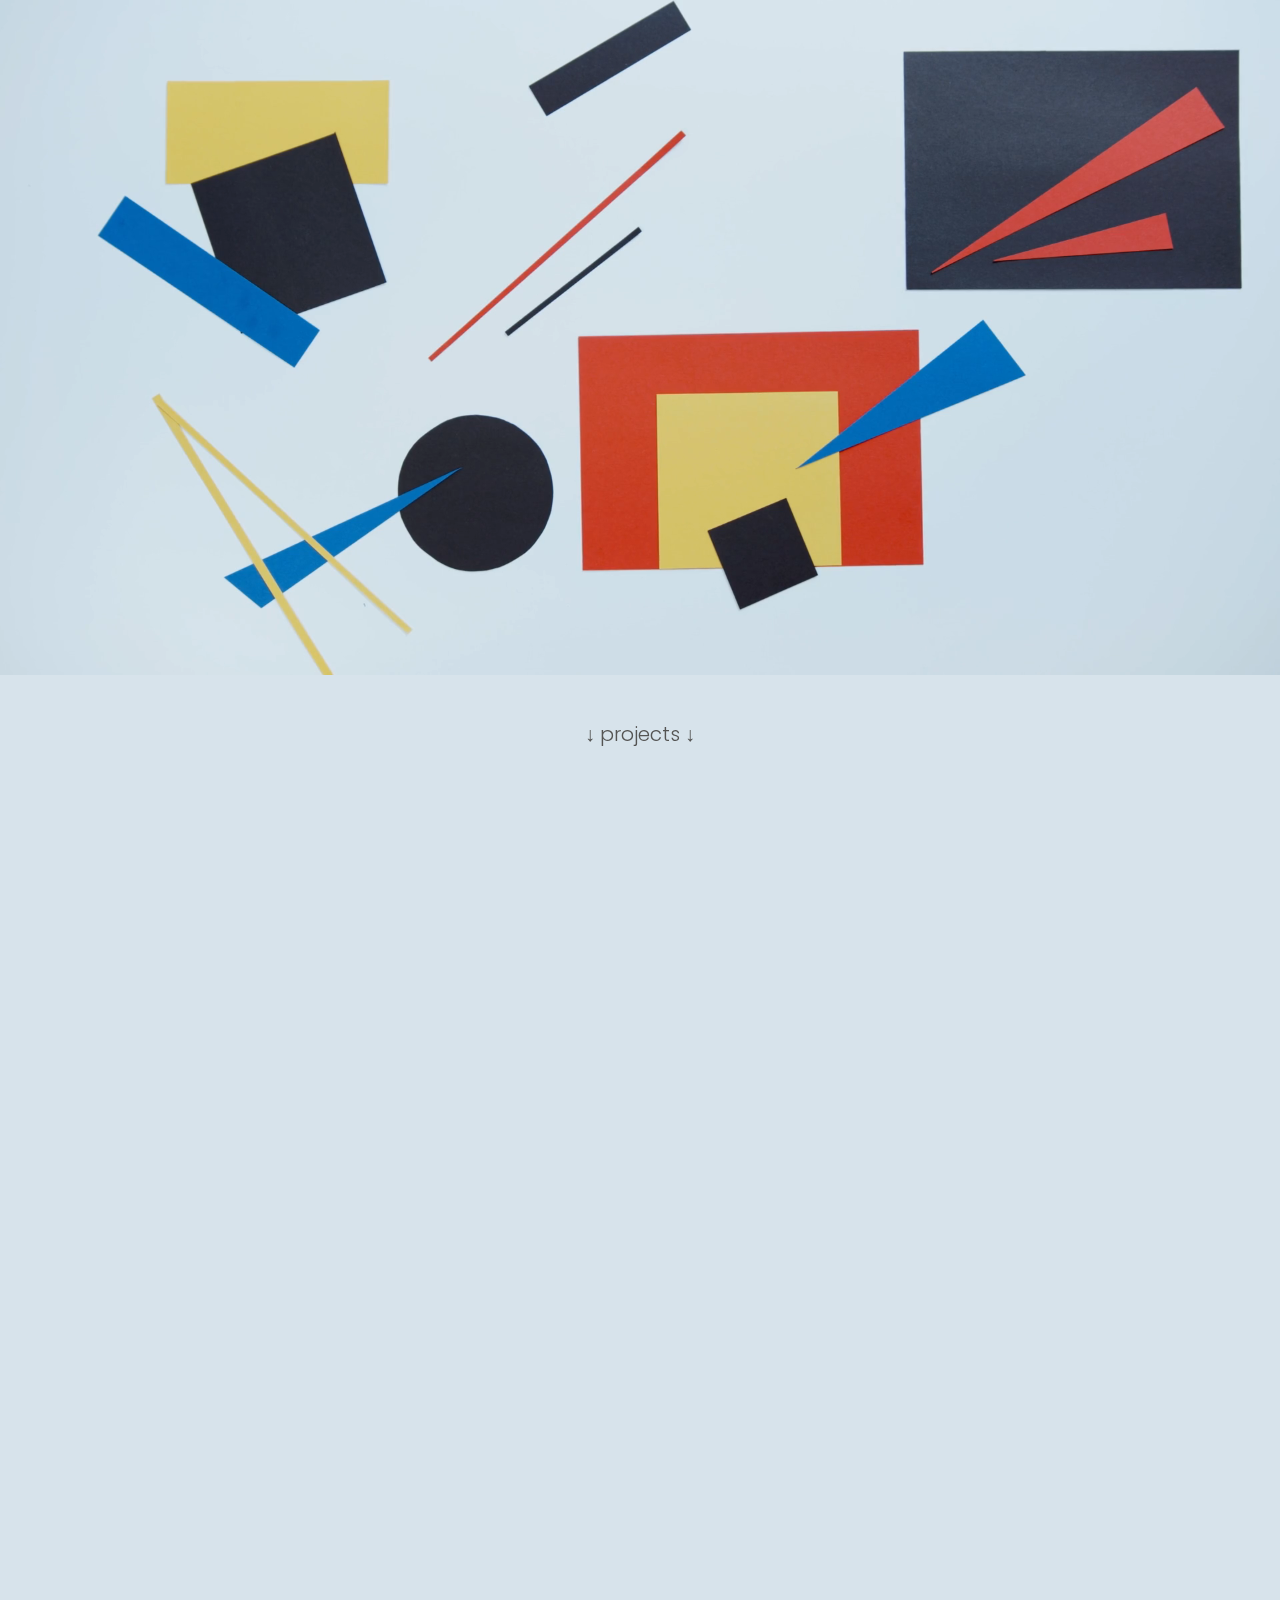
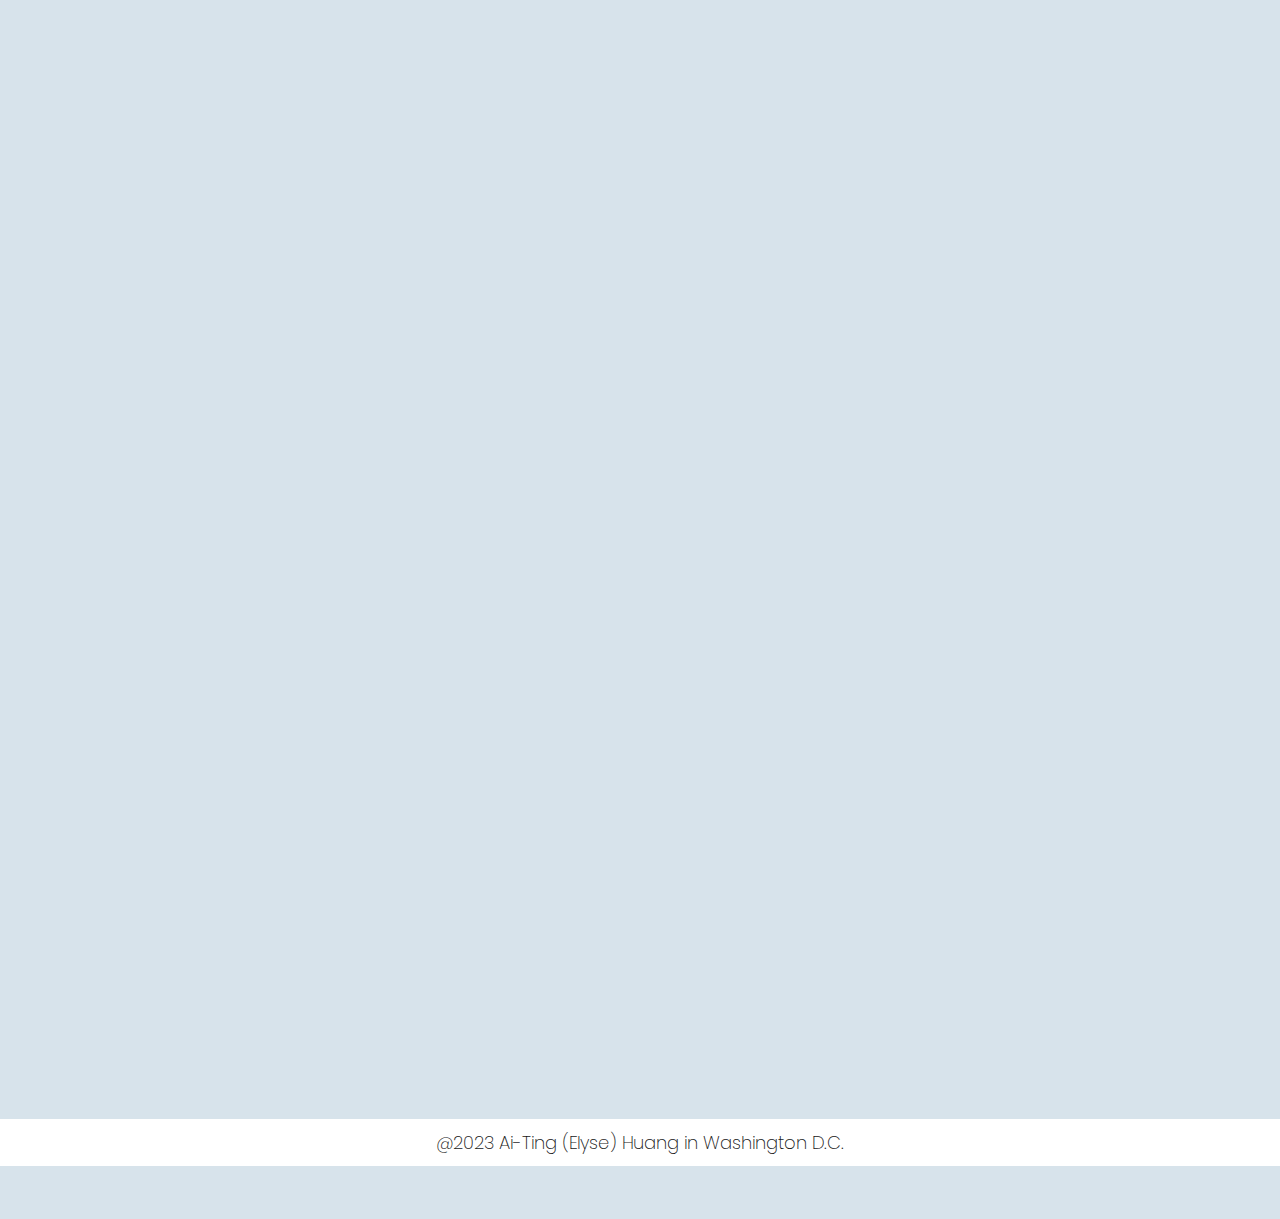
==== commit 5575cca1: "New changes added for linkedin page" ====
--- a/index.html
+++ b/index.html
@@ -1,228 +1,301 @@
-<!doctype html>
+<!DOCTYPE html>
 <html lang="en">
-
-<head>
-	<!-- Required meta tags -->
-	<meta charset="utf-8">
-	<meta name="viewport" content="width=device-width, initial-scale=1, shrink-to-fit=no">
-
-	<!-- Place favicon.ico in the root directory -->
-	<link rel="shortcut icon" type="image/x-icon" href="assets/img/favicon.png">
-
-	<!-- All CSS -->
-	<link rel="stylesheet" href="assets/css/bootstrap.min.css">
-	<link rel="stylesheet" href="assets/css/aos.css">
-	<link rel="stylesheet" href="assets/css/magnific-popup.css">
-	<link rel="stylesheet" href="assets/css/main.css">
-	<title>Elyse | UI/UX | Product design</title>
-</head>
-
-<body>
-
-	<!-- Preloader Start -->
-	<div class="preloader">
-		<video src="./assets/img/intro-videooo.mp4" muted loop autoplay></video>
-	</div>
-	<!-- Preloader End -->
-
-	<!-- Header Area Start -->
-	<div class="header-area">
-		<div class="container">
-			<div class="header-wrapper">
-				<a href="index.html">
-					<img src="./assets/img/logo.svg" alt="logo">
-				</a>
-				<!-- <ul class="main-menu">
+  <head>
+    <!-- Required meta tags -->
+    <meta charset="utf-8" />
+    <meta
+      name="viewport"
+      content="width=device-width, initial-scale=1, shrink-to-fit=no"
+    />
+
+    <!-- Place favicon.ico in the root directory -->
+    <link
+      rel="shortcut icon"
+      type="image/x-icon"
+      href="assets/img/favicon.png"
+    />
+
+    <!-- All CSS -->
+    <link rel="stylesheet" href="assets/css/bootstrap.min.css" />
+    <link rel="stylesheet" href="assets/css/aos.css" />
+    <link rel="stylesheet" href="assets/css/magnific-popup.css" />
+    <link rel="stylesheet" href="assets/css/main.css" />
+    <title>Elyse | UI/UX | Product design</title>
+  </head>
+
+  <body>
+    <!-- Preloader Start -->
+    <div class="preloader">
+      <video src="./assets/img/preloader.mp4" muted loop autoplay></video>
+    </div>
+    <!-- Preloader End -->
+
+    <!-- Header Area Start -->
+    <div class="header-area">
+      <div class="container">
+        <div class="header-wrapper">
+          <a href="index.html">
+            <img src="./assets/img/logo.svg" alt="logo" />
+          </a>
+          <!-- <ul class="main-menu">
                     <li><a href="index.html">Home</a></li>
                     <li><a href="about.html">About</a></li>
                     <li><a href="/#work-section">Work</a></li>
                 </ul> -->
-				<button class="hamburger">
-					<svg width="43" height="29" viewBox="0 0 43 29" fill="none" xmlns="http://www.w3.org/2000/svg">
-						<rect width="43" height="5" fill="black"/>
-						<rect y="12" width="43" height="5" fill="black"/>
-						<rect y="24" width="43" height="5" fill="black"/>
-					</svg>
-				</button>
-			</div>
-		</div>		
-		<div class="mobile-menu">
-			<button class="menu-close">
-				<svg width="41" height="44" viewBox="0 0 41 44" fill="none" xmlns="http://www.w3.org/2000/svg">
-					<rect width="54.8491" height="3.87759" transform="matrix(0.67125 0.741231 -0.789461 0.6138 3.24219 0.378906)" fill="white"/>
-					<rect width="54.8491" height="3.87759" transform="matrix(0.67125 -0.741231 0.789461 0.6138 0.302734 41.6172)" fill="white"/>
-					</svg>						
-			</button>
-			<ul>
-				<li><a href="index.html#work-section">Work</a></li>
-				<li><a href="about.html">About</a></li>
-			</ul>
-		</div>
-	</div>
-	<!-- Header Area End -->
-
-	<!-- Banner Area Start -->
-	<div class="banner-area">
-		<div class="container custom-container">
-			<div class="banner-wrapper">
-				<h2 data-aos="fade-up">I am <span class="name">Elyse</span>, <br> 
-					previously @<span style="color: #007CBA;">Linkedin</span> currently @<span style="color: #4285F4;">G</span><span style="color: #DB4437;">o</span><span style="color: #F4B400;">o</span><span style="color: #4285F4;">g</span><span style="color: #0F9D58;">l</span><span style="color: #DB4437;">e</span> <span class="hand">👋🏻</span></h2>
-				<p data-aos="fade-up" data-aos-delay="100">I have a knack for building experiences that bring people together in the digital world, the physical world, or somewhere in between while sipping gallons of coffee!</p>
-				<div class="group d-none" data-aos="fade-up" data-aos-delay="200">
-					<a href="#">Product</a>
-					<span>o</span>
-					<a href="#">Architecture</a>
-				</div>
-			</div>
-		</div>
-	</div>
-	<!-- Banner Area End -->
-	<div class="next-area" data-aos="fade-up" data-aos-delay="300">
-		<div class="container">
-			<a href="#">↓ projects ↓</a>
-		</div>
-	</div>
-
-	<!-- Project Area Start -->
-	<div class="project-area" id="work-section">
-		<div class="container custom-container">
-			<div class="project-wrapper">
-
-				<!-- Project 00 -->
-				<div class="single-project project-01" data-aos="fade-up">
-					<div class="single-pjct-leftbar">
-						<p>UX Design + Research // AI + ML</p>
-					</div>
-					<div class="single-pjct-thumb">
-						<a href="#">
-							<img src="./assets/img/google-final.png" alt="project-01">
-						</a>
-					</div>
-					<div class="single-pjct-content">
-						<h2>Google Bard</h2>
-						<p>Collaborated with Staff Designers and Product on designing task fulfillment through AI & automation workflows across Google products using Bard and Search (details cannot be revealled due to NDA).</p>
-						<!-- <<a href="google.html">Explore ></a> -->
-					</div>
-				</div>
-
-				<!-- Project 01 -->
-				<div class="single-project project-01" data-aos="fade-up">
-					<div class="single-pjct-leftbar">
-						<p>UX Design + Research // AI + ML</p>
-					</div>
-					<div class="single-pjct-thumb">
-						<a href="google.html">
-							<img src="./assets/img/google-final.png" alt="project-01">
-						</a>
-					</div>
-					<div class="single-pjct-content">
-						<h2>Google Travel</h2>
-						<p>Collaborated with Product and Research on evolving the Hotel Partner experience on Google via developing a comprehensive understanding of users with actionable deliverables to auto-suggest solutions to users using AI and ML. (Coming soon...)</p>
-						<a href="google.html">Explore ></a>
-					</div>
-				</div>
-
-				<!-- Project 02 -->
-				<div class="single-project project-02" data-aos="fade-up">
-					<div class="single-pjct-leftbar">
-						<p>UX Design + Research // App</p>
-					</div>
-					<div class="single-pjct-thumb">
-						<a href="experia.html">
-							<img src="./assets/img/linkedin-final.png" alt="project-02">
-						</a>
-					</div>
-					<div class="single-pjct-content">
-						<h2>Linkedin</h2>
-						<p>Led the redesign of an e-mail campaigns management tool to connect with internal AI and databases, with the ability to enable localization, performances, and design upgrades.</p>
-						<a href="linkedin.html">Explore ></a>
-					</div>
-				</div>
-
-				<!-- Project 03 -->
-				<div class="single-project project-03" data-aos="fade-up">
-					<div class="single-pjct-leftbar">
-						<p>UX Design + Research // AI + Platforms</p>
-					</div>
-					<div class="single-pjct-thumb">
-						<a href="#">
-							<img src="./assets/img/google-ai.png" alt="project">
-						</a>
-					</div>
-					<div class="single-pjct-content">
-						<h2>BlueCross BlueShield</h2>
-						<p>Led a core team of designers and researchers to build a unified experience across BCBS platforms across 13 lines of businesses. Also acted as a voice to influence the value of UX across the organization.</p>
-						<a href="carefirst.html">Explore ></a>
-					</div>
-				</div>
-				<!-- Project 04 -->
-				<div class="single-project project-04" data-aos="fade-up">
-					<div class="single-pjct-leftbar">
-						<p>UX Research // App + Website</p>
-					</div>
-					<div class="single-pjct-thumb">
-						<a href="#">
-							<img src="./assets/img/yvr-final.png" alt="project">
-						</a>
-					</div>
-					<div class="single-pjct-content">
-						<h2>YVR Airport</h2>
-						<p>Led the deisgn of an award-winning app that makes the travel experience smoother for airport passengers. The app features a 3D indoor airport map with GPS capabilities that allows users to build a detailed itinerary for their journey through YVR.</p>
-						<a href="yvr-airports.html">Explore ></a>
-					</div>
-				</div>
-				<!-- Project 05 -->
-				<div class="single-project project-05" data-aos="fade-up">
-					<div class="single-pjct-leftbar">
-						<p>Product Development // Installation</p>
-					</div>
-					<div class="single-pjct-thumb">
-						<a href="#">
-							<img src="./assets/img/colligo-final.png" alt="project">
-						</a>
-					</div>
-					<div class="single-pjct-content">
-						<h2>Colligo</h2>
-						<p>Led the design of an entire suite to #1 provider for mobile SharePoint/Office 365 collaboration and content management that aims to provide enterprise workers a more efficient way to access the most relevant data and messages across multiple enterprise systems.</p>
-						<a href="colligo.html">Explore ></a>
-					</div>
-				</div>
-
-			</div>
-		</div>
-	</div>
-	<!-- Project Area End -->
-
-	<!-- Thanks Area Start -->
-	<div class="thanks-area" data-aos="fade-up">
-		<div class="container">
-			<div class="thanks-content">
-				<h4>Thanks for checking out my work! <span class="hand">🙌🏻</span> <br>
-					tap to know more about <a href="#">me</a> or look at my <a href="https://www.linkedin.com/in/ai-ting-elyse-huang-8380a046/" target="_blank">LinkedIn!</a></h4>
-			</div>
-		</div>
-	</div>
-	<!-- Thanks Area End -->
-	
-	<!-- Footer Area Start -->
-	<div class="footer-area">
-		<div class="container">
-			<div class="footer-content">
-				<p>@2023 Ai-Ting (Elyse) Huang in Washington D.C.</p>
-			</div>
-		</div>
-	</div>
-	<!-- Footer Area End -->
-
-
-	<!-- Optional JavaScript -->
-	<!-- jQuery first, then Popper.js, then Bootstrap JS -->
-	<script src="assets/js/jquery-3.5.1.min.js"></script>
-	<script src="assets/js/popper.min.js"></script>
-	<script src="assets/js/bootstrap.min.js"></script>
-	<script src="assets/js/aos.js"></script>
-	<script src="assets/js/jquery.magnific-popup.min.js"></script>
-	<script src="assets/js/script.js"></script>
-</body>
-
-</html>+          <button class="hamburger">
+            <svg
+              width="43"
+              height="29"
+              viewBox="0 0 43 29"
+              fill="none"
+              xmlns="http://www.w3.org/2000/svg"
+            >
+              <rect width="43" height="5" fill="black" />
+              <rect y="12" width="43" height="5" fill="black" />
+              <rect y="24" width="43" height="5" fill="black" />
+            </svg>
+          </button>
+        </div>
+      </div>
+      <div class="mobile-menu">
+        <button class="menu-close">
+          <svg
+            width="41"
+            height="44"
+            viewBox="0 0 41 44"
+            fill="none"
+            xmlns="http://www.w3.org/2000/svg"
+          >
+            <rect
+              width="54.8491"
+              height="3.87759"
+              transform="matrix(0.67125 0.741231 -0.789461 0.6138 3.24219 0.378906)"
+              fill="white"
+            />
+            <rect
+              width="54.8491"
+              height="3.87759"
+              transform="matrix(0.67125 -0.741231 0.789461 0.6138 0.302734 41.6172)"
+              fill="white"
+            />
+          </svg>
+        </button>
+        <ul>
+          <li><a href="index.html#work-section">Work</a></li>
+          <li><a href="about.html">About</a></li>
+        </ul>
+      </div>
+    </div>
+    <!-- Header Area End -->
+
+    <!-- Banner Area Start -->
+    <div class="banner-area">
+      <div class="container custom-container">
+        <div class="banner-wrapper">
+          <h2 data-aos="fade-up">
+            I am <span class="name">Elyse</span>, <br />
+            previously @<span style="color: #007cba">Linkedin</span> currently
+            @<span style="color: #4285f4">G</span
+            ><span style="color: #db4437">o</span
+            ><span style="color: #f4b400">o</span
+            ><span style="color: #4285f4">g</span
+            ><span style="color: #0f9d58">l</span
+            ><span style="color: #db4437">e</span> <span class="hand">👋🏻</span>
+          </h2>
+          <p data-aos="fade-up" data-aos-delay="100">
+            I have a knack for building experiences that bring people together
+            in the digital world, the physical world, or somewhere in between
+            while sipping gallons of coffee!
+          </p>
+          <div class="group d-none" data-aos="fade-up" data-aos-delay="200">
+            <a href="#">Product</a>
+            <span>o</span>
+            <a href="#">Architecture</a>
+          </div>
+        </div>
+      </div>
+    </div>
+    <!-- Banner Area End -->
+    <div class="next-area" data-aos="fade-up" data-aos-delay="300">
+      <div class="container">
+        <a href="#">↓ projects ↓</a>
+      </div>
+    </div>
+
+    <!-- Project Area Start -->
+    <div class="project-area" id="work-section">
+      <div class="container custom-container">
+        <div class="project-wrapper">
+          <!-- Project 00 -->
+          <div class="single-project project-01" data-aos="fade-up">
+            <div class="single-pjct-leftbar">
+              <p>UX Design + Research // AI + ML</p>
+            </div>
+            <div class="single-pjct-thumb">
+              <a href="#">
+                <img src="./assets/img/google-bard.png" alt="project-01" />
+              </a>
+            </div>
+            <div class="single-pjct-content">
+              <h2>Google Bard</h2>
+              <p>
+                Collaborated with Staff Designers and Product on designing task
+                fulfillment through AI & automation workflows across Google
+                products using Bard and Search (details cannot be revealled due
+                to NDA).
+              </p>
+              <!-- <<a href="google.html">Explore ></a> -->
+            </div>
+          </div>
+
+          <!-- Project 01 -->
+          <div class="single-project project-01" data-aos="fade-up">
+            <div class="single-pjct-leftbar">
+              <p>UX Design + Research // AI + ML</p>
+            </div>
+            <div class="single-pjct-thumb">
+              <a href="google.html">
+                <img src="./assets/img/google-flights.png" alt="project-01" />
+              </a>
+            </div>
+            <div class="single-pjct-content">
+              <h2>Google Travel</h2>
+              <p>
+                Collaborated with Product and Research on evolving the Hotel
+                Partner experience on Google via developing a comprehensive
+                understanding of users with actionable deliverables to
+                auto-suggest solutions to users using AI and ML. (Coming
+                soon...)
+              </p>
+              <a href="google.html">Explore ></a>
+            </div>
+          </div>
+
+          <!-- Project 02 -->
+          <div class="single-project project-02" data-aos="fade-up">
+            <div class="single-pjct-leftbar">
+              <p>UX Design + Research // App</p>
+            </div>
+            <div class="single-pjct-thumb">
+              <a href="experia.html">
+                <img src="./assets/img/p-linkedin.png" alt="project-02" />
+              </a>
+            </div>
+            <div class="single-pjct-content">
+              <h2>Linkedin</h2>
+              <p>
+                Led the redesign of an e-mail campaigns management tool to
+                connect with internal AI and databases, with the ability to
+                enable localization, performances, and design upgrades.
+              </p>
+              <a href="linkedin.html">Explore ></a>
+            </div>
+          </div>
+
+          <!-- Project 03 -->
+          <div class="single-project project-03" data-aos="fade-up">
+            <div class="single-pjct-leftbar">
+              <p>UX Design + Research // AI + Platforms</p>
+            </div>
+            <div class="single-pjct-thumb">
+              <a href="#">
+                <img src="./assets/img/blueshield.png" alt="project" />
+              </a>
+            </div>
+            <div class="single-pjct-content">
+              <h2>BlueCross BlueShield</h2>
+              <p>
+                Led a core team of designers and researchers to build a unified
+                experience across BCBS platforms across 13 lines of businesses.
+                Also acted as a voice to influence the value of UX across the
+                organization.
+              </p>
+              <a href="carefirst.html">Explore ></a>
+            </div>
+          </div>
+          <!-- Project 04 -->
+          <div class="single-project project-04" data-aos="fade-up">
+            <div class="single-pjct-leftbar">
+              <p>UX Research // App + Website</p>
+            </div>
+            <div class="single-pjct-thumb">
+              <a href="#">
+                <img src="./assets/img/yvr-updated.png" alt="project" />
+              </a>
+            </div>
+            <div class="single-pjct-content">
+              <h2>YVR Airport</h2>
+              <p>
+                Led the deisgn of an award-winning app that makes the travel
+                experience smoother for airport passengers. The app features a
+                3D indoor airport map with GPS capabilities that allows users to
+                build a detailed itinerary for their journey through YVR.
+              </p>
+              <a href="yvr-airports.html">Explore ></a>
+            </div>
+          </div>
+          <!-- Project 05 -->
+          <div class="single-project project-05" data-aos="fade-up">
+            <div class="single-pjct-leftbar">
+              <p>Product Development // Installation</p>
+            </div>
+            <div class="single-pjct-thumb">
+              <a href="#">
+                <img src="./assets/img/colligo.png" alt="project" />
+              </a>
+            </div>
+            <div class="single-pjct-content">
+              <h2>Colligo</h2>
+              <p>
+                Led the design of an entire suite to #1 provider for mobile
+                SharePoint/Office 365 collaboration and content management that
+                aims to provide enterprise workers a more efficient way to
+                access the most relevant data and messages across multiple
+                enterprise systems.
+              </p>
+              <a href="colligo.html">Explore ></a>
+            </div>
+          </div>
+        </div>
+      </div>
+    </div>
+    <!-- Project Area End -->
+
+    <!-- Thanks Area Start -->
+    <div class="thanks-area" data-aos="fade-up">
+      <div class="container">
+        <div class="thanks-content">
+          <h4>
+            Thanks for checking out my work! <span class="hand">🙌🏻</span> <br />
+            tap to know more about <a href="#">me</a> or look at my
+            <a
+              href="https://www.linkedin.com/in/ai-ting-elyse-huang-8380a046/"
+              target="_blank"
+              >LinkedIn!</a
+            >
+          </h4>
+        </div>
+      </div>
+    </div>
+    <!-- Thanks Area End -->
+
+    <!-- Footer Area Start -->
+    <div class="footer-area">
+      <div class="container">
+        <div class="footer-content">
+          <p>@2023 Ai-Ting (Elyse) Huang in Washington D.C.</p>
+        </div>
+      </div>
+    </div>
+    <!-- Footer Area End -->
+
+    <!-- Optional JavaScript -->
+    <!-- jQuery first, then Popper.js, then Bootstrap JS -->
+    <script src="assets/js/jquery-3.5.1.min.js"></script>
+    <script src="assets/js/popper.min.js"></script>
+    <script src="assets/js/bootstrap.min.js"></script>
+    <script src="assets/js/aos.js"></script>
+    <script src="assets/js/jquery.magnific-popup.min.js"></script>
+    <script src="assets/js/script.js"></script>
+  </body>
+</html>
--- a/assets/css/main.css
+++ b/assets/css/main.css
@@ -2,13 +2,13 @@
 	Template Name: Starter Project Template.
 -------------------------------------------------------------------------------*/
 /* Default Css */
-@import url("https://fonts.googleapis.com/css2?family=Poppins:wght@200;300;400;500;600;700;800;900&display=swap");
+@import url("https://fonts.googleapis.com/css2?family=Poppins:wght@200;300;400&display=swap");
 body {
   color: #181818;
   font-size: 16px;
   font-family: "Poppins", sans-serif;
-  font-weight: 400;
-  background-color: #D7E3EB;
+  font-weight: 300;
+  background-color: #d7e3eb;
 }
 
 img {
@@ -302,11 +302,11 @@
   }
 }
 .page-bg-primary {
-  background-color: #fe0000;
+  background-color: #0a66c2;
 }
 
 .page-color-primary {
-  color: #fe0000;
+  color: #0a66c2;
 }
 
 .page-v2 .page-bg-primary {
@@ -392,7 +392,7 @@
 }
 
 .header-wrapper {
-  padding: 0px 150px;
+  padding: 0px 25px;
   display: flex;
   align-items: center;
   justify-content: space-between;
@@ -514,7 +514,7 @@
   font-weight: 700;
 }
 .banner-wrapper h2 .name {
-  color: #DE1F00;
+  color: #de1f00;
   text-decoration: underline;
 }
 .banner-wrapper h2 .hand {
@@ -597,7 +597,8 @@
   .banner-wrapper {
     text-align: center;
   }
-  .banner-wrapper h2, .banner-wrapper p {
+  .banner-wrapper h2,
+  .banner-wrapper p {
     font-size: 30px;
   }
   .banner-wrapper .group {
@@ -610,7 +611,8 @@
   .banner-area {
     padding: 100px 0px;
   }
-  .banner-wrapper h2, .banner-wrapper p {
+  .banner-wrapper h2,
+  .banner-wrapper p {
     font-size: 24px;
   }
   .banner-wrapper .group {
@@ -689,7 +691,7 @@
 
 .single-pjct-content {
   flex: 1;
-  padding: 25px 15px 25px 5px;
+  padding: 25px 15px 25px 15px;
   display: flex;
   justify-content: center;
   flex-direction: column;
@@ -793,7 +795,7 @@
 .thanks-content h4 a {
   font-weight: 700;
   text-decoration: underline;
-  color: #DE1F00;
+  color: #de1f00;
 }
 
 @media screen and (max-width: 991px) {
@@ -855,7 +857,7 @@
 }
 .about-banner-top-content h1 span {
   font-weight: 600;
-  color: #DE1F00;
+  color: #de1f00;
 }
 
 .about-banner-wrap {
@@ -1078,7 +1080,7 @@
 .google-banner-content h4 {
   font-size: 22px;
   font-weight: 600;
-  color: #4285F4;
+  color: #4285f4;
 }
 .google-banner-content .single-content {
   margin-top: 20px;
@@ -1168,7 +1170,7 @@
   font-weight: 200;
 }
 .architecture-banner-content h1 span {
-  color: #DE1F00;
+  color: #de1f00;
   font-weight: 400;
 }
 .architecture-banner-content h1 a {
@@ -1274,7 +1276,9 @@
 .arc-single-project .content div h4 a {
   color: #000;
 }
-.arc-single-project .content div h2, .arc-single-project .content div span, .arc-single-project .content div h4 {
+.arc-single-project .content div h2,
+.arc-single-project .content div span,
+.arc-single-project .content div h4 {
   transform: translateY(50px);
   opacity: 0;
   visibility: hidden;
@@ -1285,7 +1289,9 @@
 .arc-single-project:hover img {
   transform: scale(1.1);
 }
-.arc-single-project:hover div h2, .arc-single-project:hover div span, .arc-single-project:hover div h4 {
+.arc-single-project:hover div h2,
+.arc-single-project:hover div span,
+.arc-single-project:hover div h4 {
   transform: translateY(0px);
   opacity: 1;
   visibility: visible;
@@ -1389,7 +1395,7 @@
 }
 
 .page-about-content {
-  max-width: 60%;
+  max-width: 70%;
   width: 100%;
 }
 .page-about-content h4 {
@@ -1410,7 +1416,7 @@
 }
 
 .page-about-list {
-  max-width: 40%;
+  max-width: 30%;
   width: 100%;
 }
 .page-about-list h4 {
@@ -1606,14 +1612,6 @@
   margin-bottom: 0;
 }
 
-.research-image {
-  max-width: 600px;
-  width: 100%;
-}
-.research-image img {
-  width: 100%;
-}
-
 @media screen and (max-width: 991px) {
   .research-wrapper {
     flex-direction: column;
@@ -1627,7 +1625,8 @@
   .research-content .section-title {
     margin-bottom: 20px;
   }
-  .research-content p, .research-content ol {
+  .research-content p,
+  .research-content ol {
     margin-bottom: 20px;
   }
   .interview-content p {
@@ -1848,12 +1847,27 @@
   font-weight: 400;
 }
 
+.single-screen.new-email-design {
+  display: flex;
+  flex-direction: row;
+}
+
+.single-screen.optimized-authoring {
+  display: flex;
+  flex-direction: row;
+}
+
+.single-screen.auto-suggest {
+  display: flex;
+  flex-direction: row;
+}
+
 @media screen and (max-width: 767px) {
   .single-screen {
-    flex-direction: column;
+    flex-direction: row;
   }
   .single-screen:nth-child(even) {
-    flex-direction: column;
+    flex-direction: row;
   }
   .single-screen-thumb {
     max-width: 100%;
@@ -1909,18 +1923,16 @@
 }
 .research-wrapper-2 .research-image {
   margin: auto;
+  max-width: 100%;
+  width: 100%;
 }
 .research-wrapper-2 .research-image img {
-  max-width: 600px;
+  max-width: 100%;
 }
 
 .page-analysis-area-2 .page-analysis-thumb img {
   max-width: 600px;
   width: 100%;
-}
-
-.page-analysis-area-2.persona {
-  margin-bottom: 100px;
 }
 
 .imagination-area-2 p {
@@ -1946,15 +1958,6 @@
 body.colligo .page-points-wrapper .single-page-point {
   width: 260px;
   height: 260px;
-}
-
-.page-roadmap-content img,
-.research-image img,
-.page-analysis-thumb img,
-.single-screen-thumb img,
-.page-jurny-content img,
-.page-about-list img {
-  border: 1px solid #ccc;
 }
 
 .text-reflow {
@@ -2012,7 +2015,9 @@
   margin-top: 35px;
   font-size: 15px;
 }
-body.linkedin .page-about-list h4.time-line, body.linkedin .page-about-list h4.colla, body.linkedin .page-about-list h4.p-goal {
+body.linkedin .page-about-list h4.time-line,
+body.linkedin .page-about-list h4.colla,
+body.linkedin .page-about-list h4.p-goal {
   font-size: 14px;
 }
 body.linkedin .bg-area .custom-container {
@@ -2020,8 +2025,9 @@
   margin: auto;
 }
 body.linkedin .page-banner-area p.about-short {
-  max-width: 650px;
+  max-width: 750px;
   margin: 25px auto;
+  font-size: 17px;
 }
 body.linkedin .page-jurny-content p {
   max-width: 650px;
@@ -2030,12 +2036,36 @@
 body.linkedin .single-screen-content {
   text-align: center;
 }
-@media screen and (max-width: 767px) {
+body.linkedin .page-analysis-area-2 .container {
+  display: flex;
+}
+body.linkedin .page-analysis-area-2 .container .section-title {
+  width: 50%;
+}
+body.linkedin .page-analysis-area-2 .container .section-title h4 {
+  text-align: left;
+}
+body.linkedin .page-analysis-area-2 .container .section-title p {
+  text-align: left;
+}
+body.linkedin .page-analysis-area-2 .container .page-analysis-thumb {
+  width: 50%;
+}
+@media screen and (max-width: 820px) {
   body.linkedin .page-about-list {
     max-width: 100%;
   }
   body.linkedin .page-about-wrapper {
     gap: 50px;
+  }
+  body.linkedin .page-analysis-area-2 .container {
+    display: inherit;
+  }
+  body.linkedin .page-analysis-area-2 .container .section-title {
+    width: 100%;
+  }
+  body.linkedin .page-analysis-area-2 .container .page-analysis-thumb {
+    width: 100%;
   }
 }
 
@@ -2067,7 +2097,9 @@
   margin-top: 35px;
   font-size: 15px;
 }
-body.carefirst .page-about-list h4.time-line, body.carefirst .page-about-list h4.colla, body.carefirst .page-about-list h4.p-goal {
+body.carefirst .page-about-list h4.time-line,
+body.carefirst .page-about-list h4.colla,
+body.carefirst .page-about-list h4.p-goal {
   font-size: 14px;
 }
 body.carefirst .bg-area .custom-container {
@@ -2075,8 +2107,9 @@
   margin: auto;
 }
 body.carefirst .page-banner-area p.about-short {
-  max-width: 650px;
+  max-width: 750px;
   margin: 25px auto;
+  font-size: 17px;
 }
 body.carefirst .page-jurny-content p {
   max-width: 650px;
@@ -2133,7 +2166,9 @@
   margin-top: 35px;
   font-size: 15px;
 }
-body.yvr .page-about-list h4.time-line, body.yvr .page-about-list h4.colla, body.yvr .page-about-list h4.p-goal {
+body.yvr .page-about-list h4.time-line,
+body.yvr .page-about-list h4.colla,
+body.yvr .page-about-list h4.p-goal {
   font-size: 14px;
 }
 body.yvr .bg-area .custom-container {
@@ -2141,8 +2176,9 @@
   margin: auto;
 }
 body.yvr .page-banner-area p.about-short {
-  max-width: 650px;
+  max-width: 750px;
   margin: 25px auto;
+  font-size: 17px;
 }
 body.yvr .page-jurny-content p {
   max-width: 650px;
@@ -2206,7 +2242,9 @@
   margin-top: 35px;
   font-size: 15px;
 }
-body.colligo .page-about-list h4.time-line, body.colligo .page-about-list h4.colla, body.colligo .page-about-list h4.p-goal {
+body.colligo .page-about-list h4.time-line,
+body.colligo .page-about-list h4.colla,
+body.colligo .page-about-list h4.p-goal {
   font-size: 14px;
 }
 body.colligo .bg-area .custom-container {
@@ -2218,8 +2256,9 @@
   margin: auto;
 }
 body.colligo .page-banner-area p.about-short {
-  max-width: 650px;
+  max-width: 750px;
   margin: 25px auto;
+  font-size: 17px;
 }
 body.colligo .page-jurny-content p {
   max-width: 650px;
